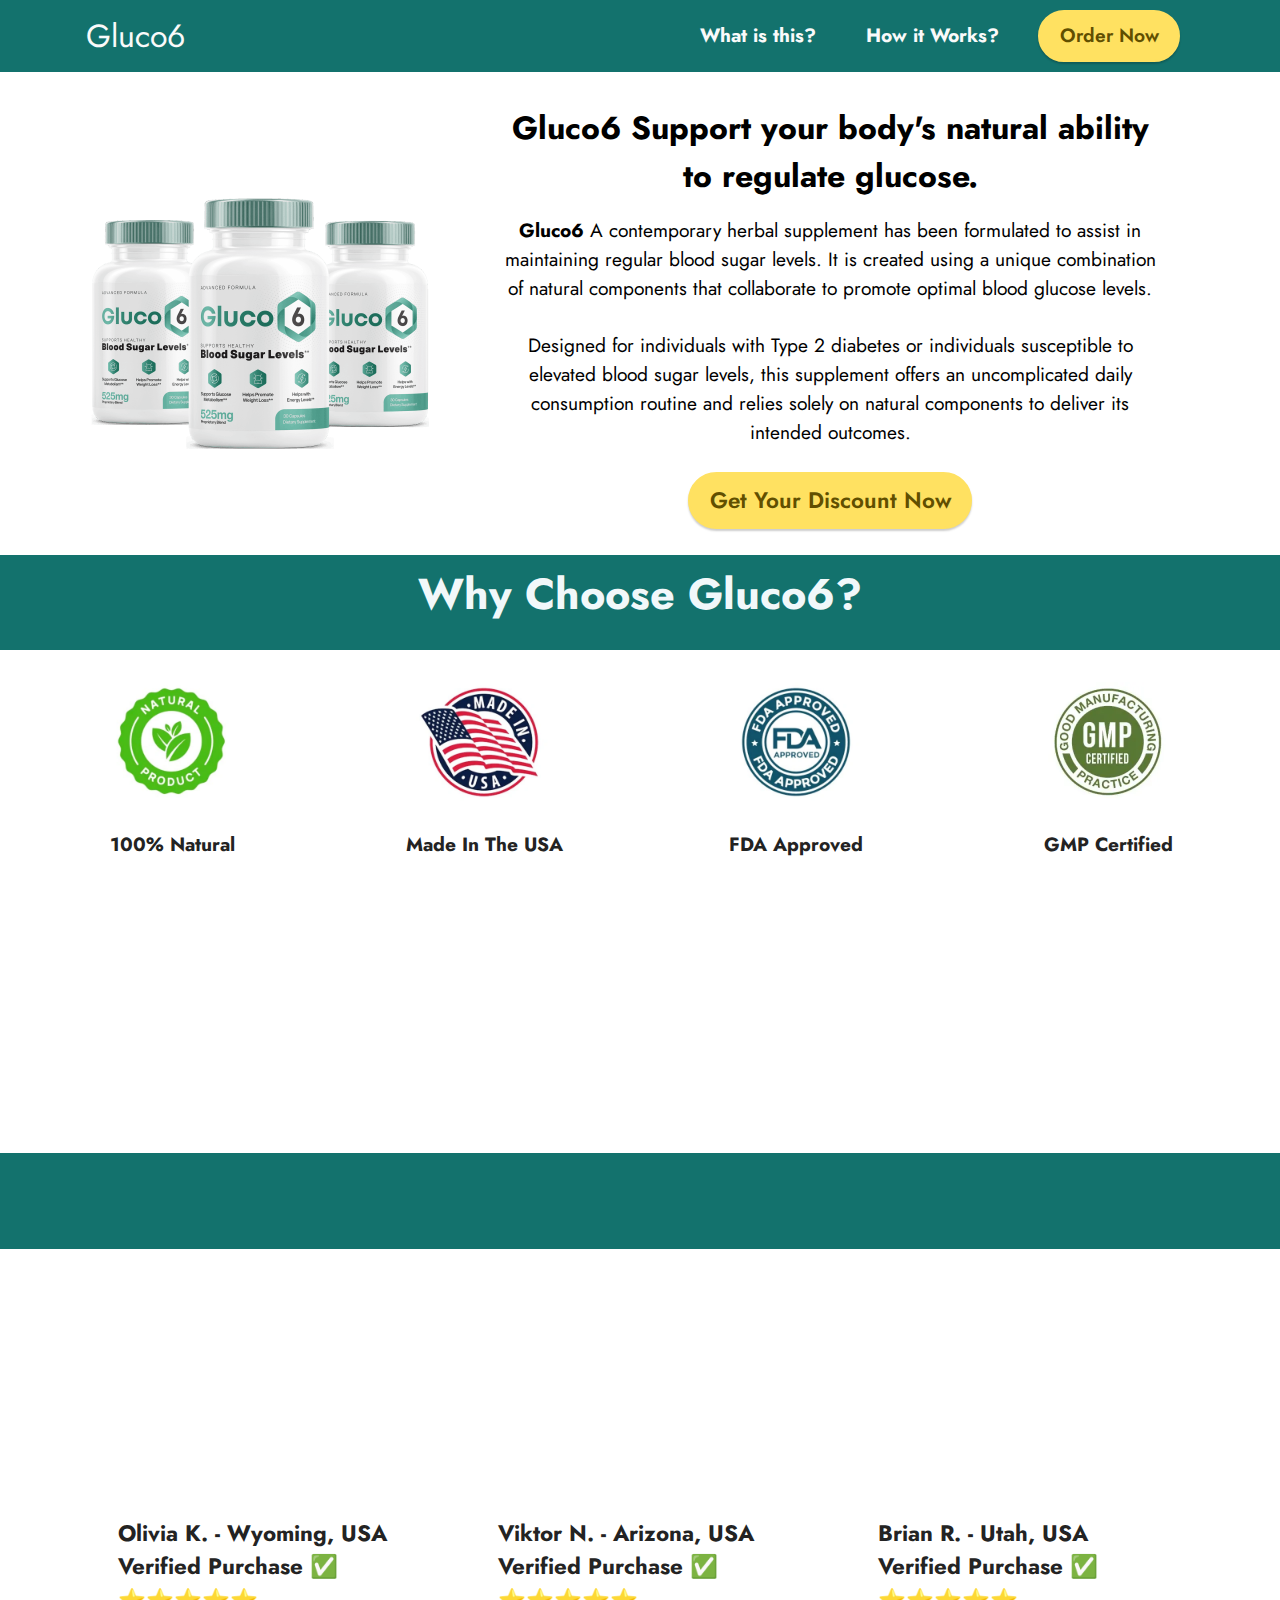
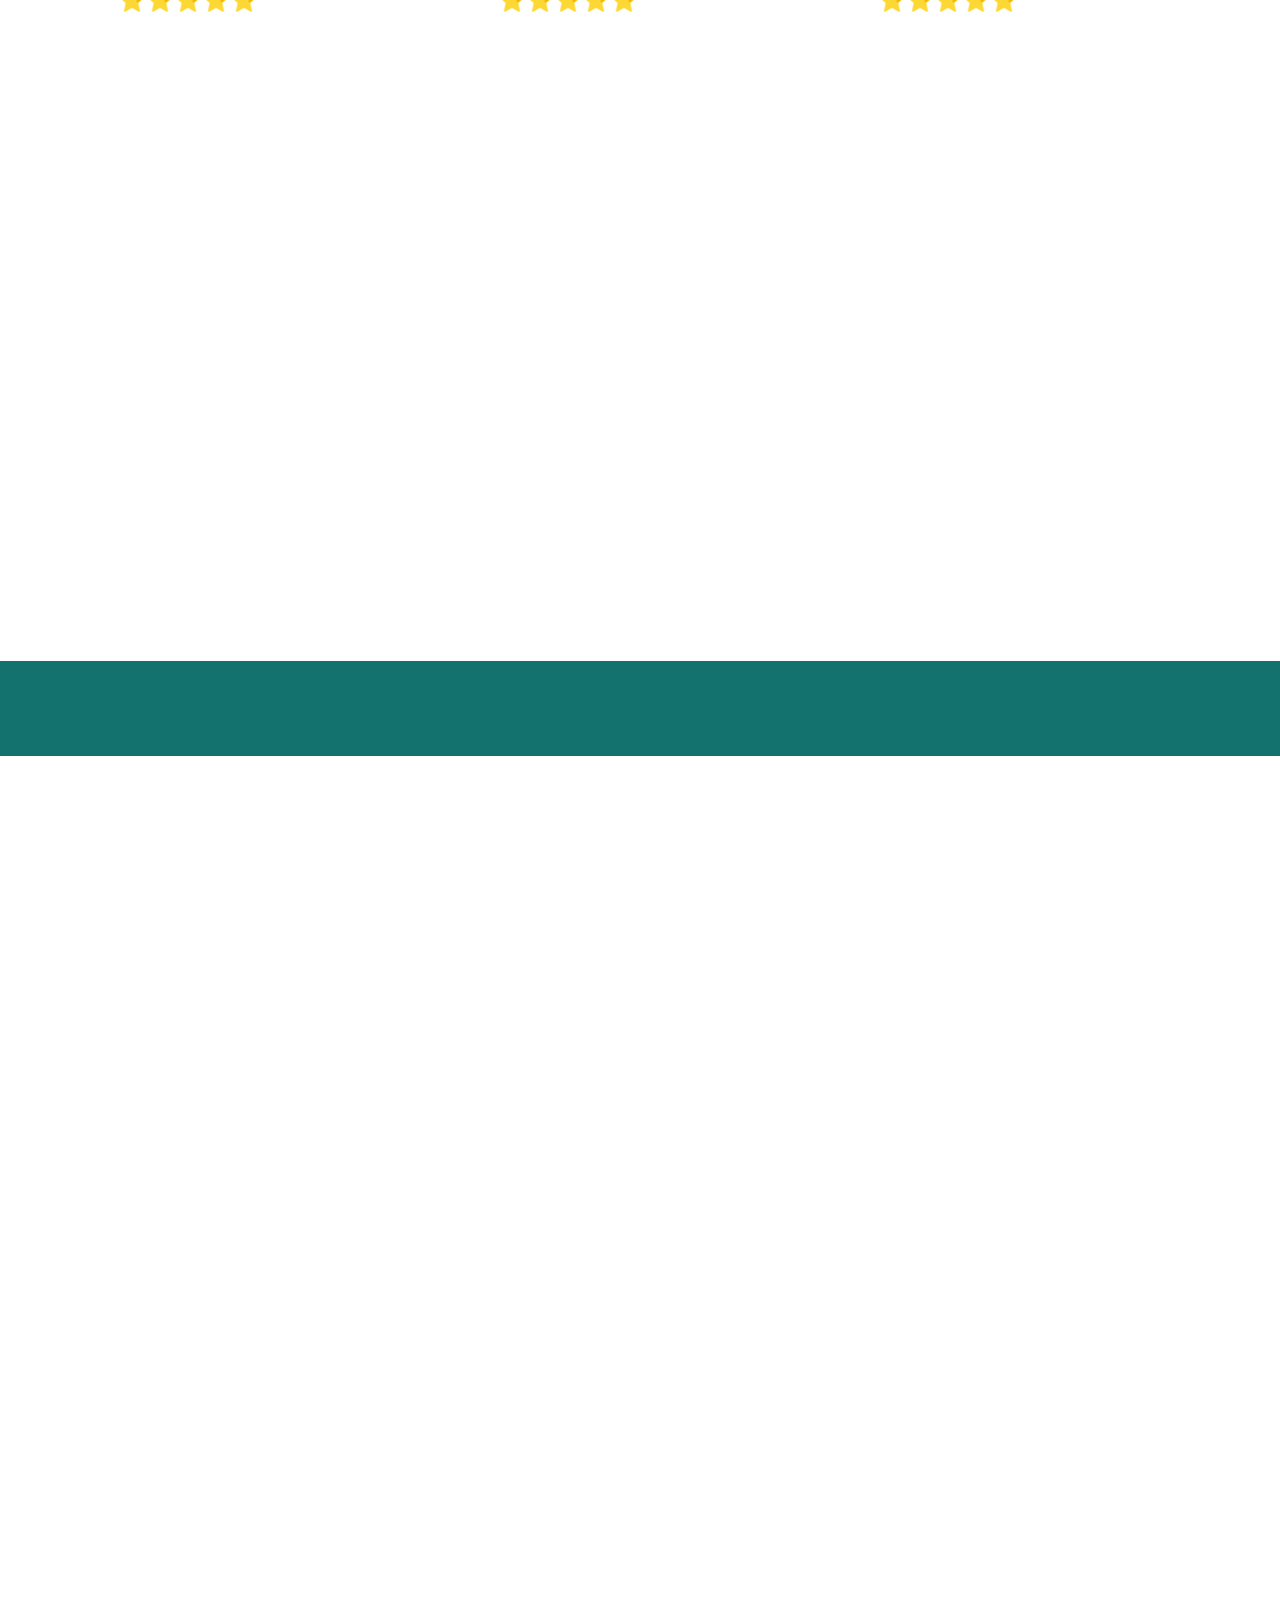
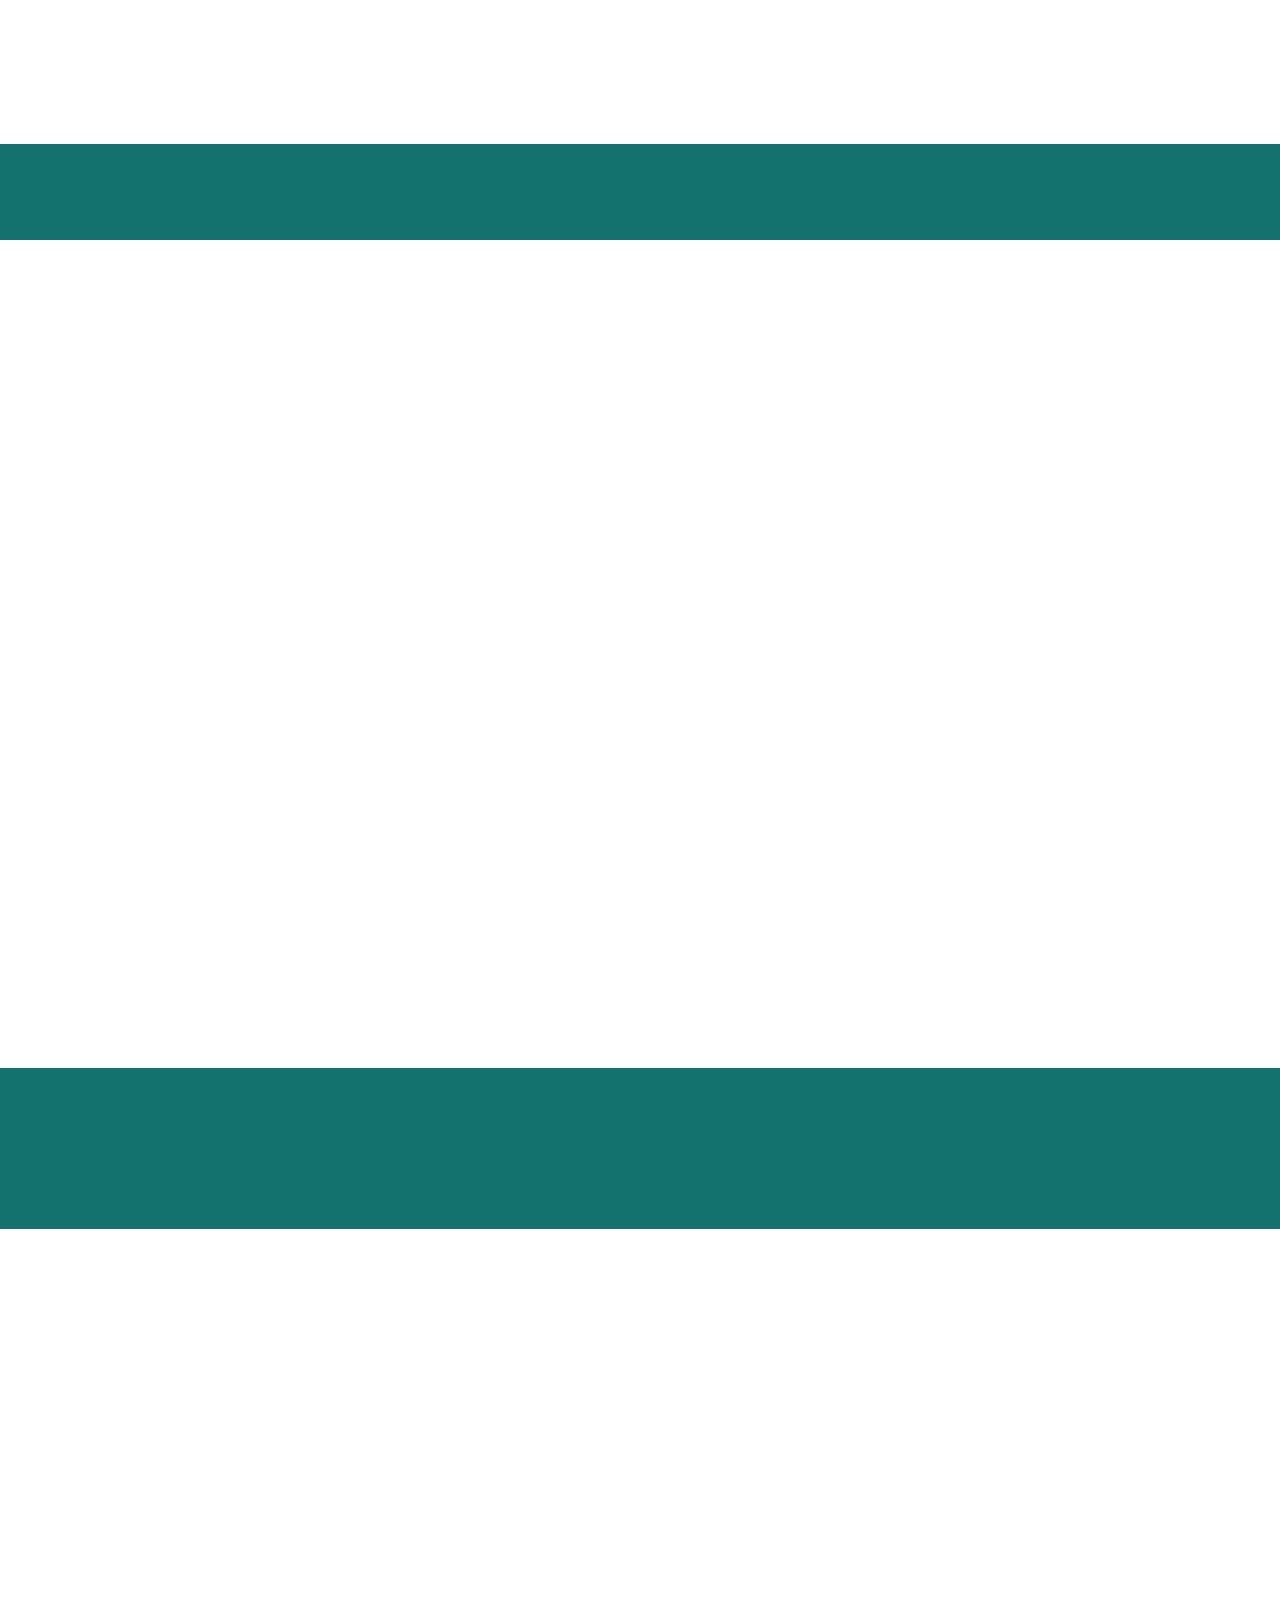
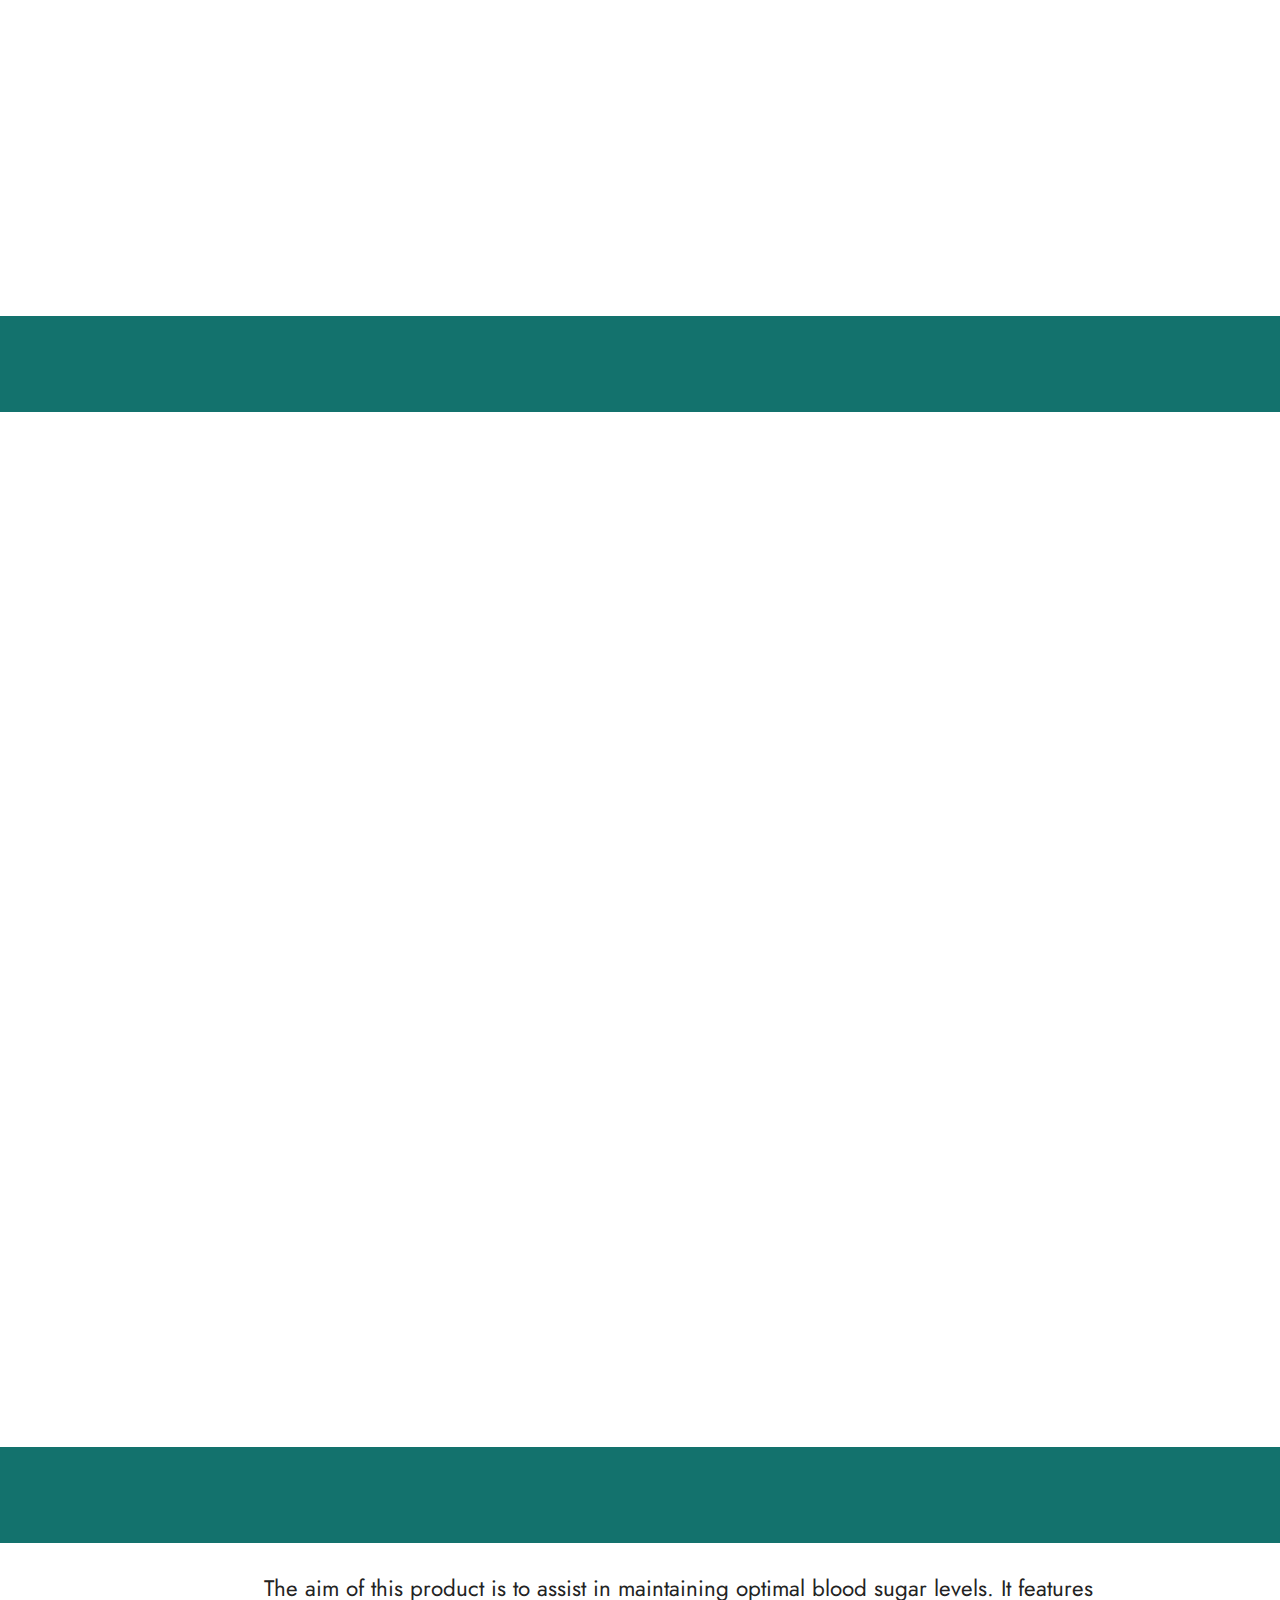
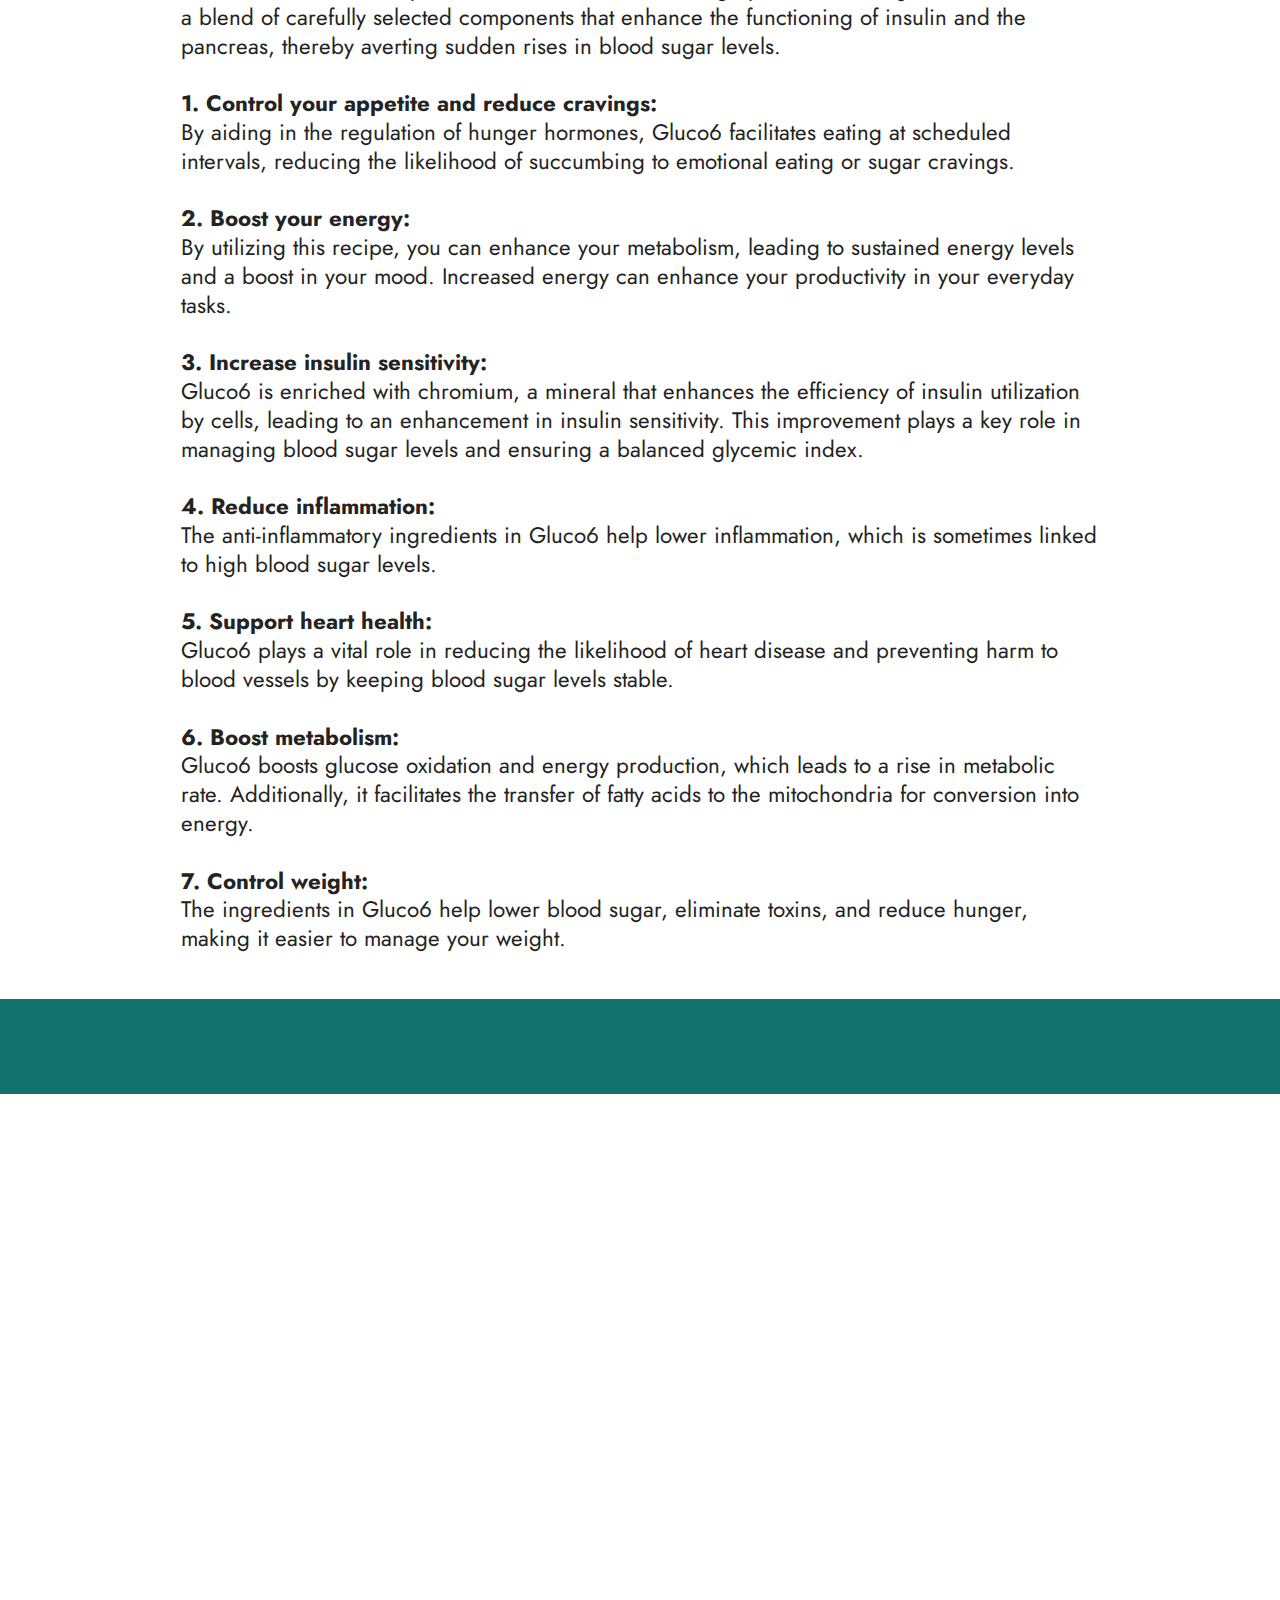
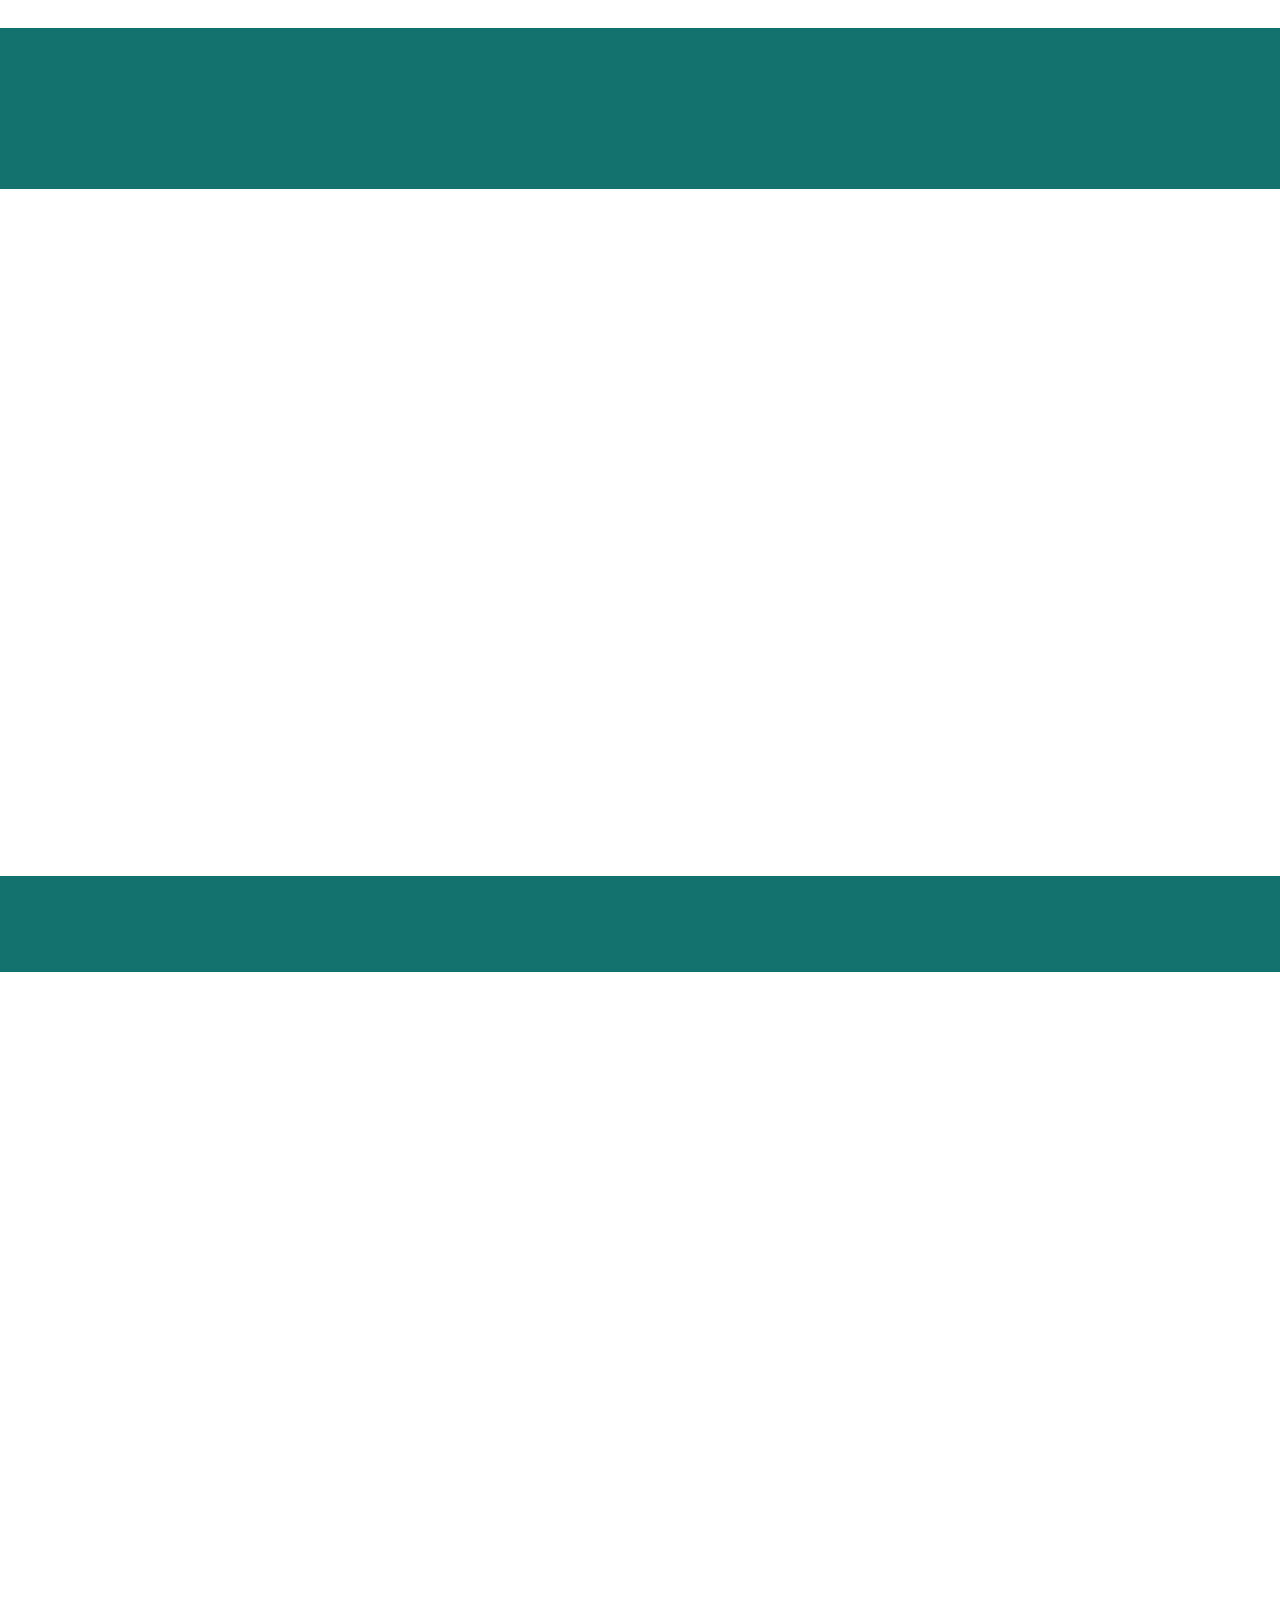
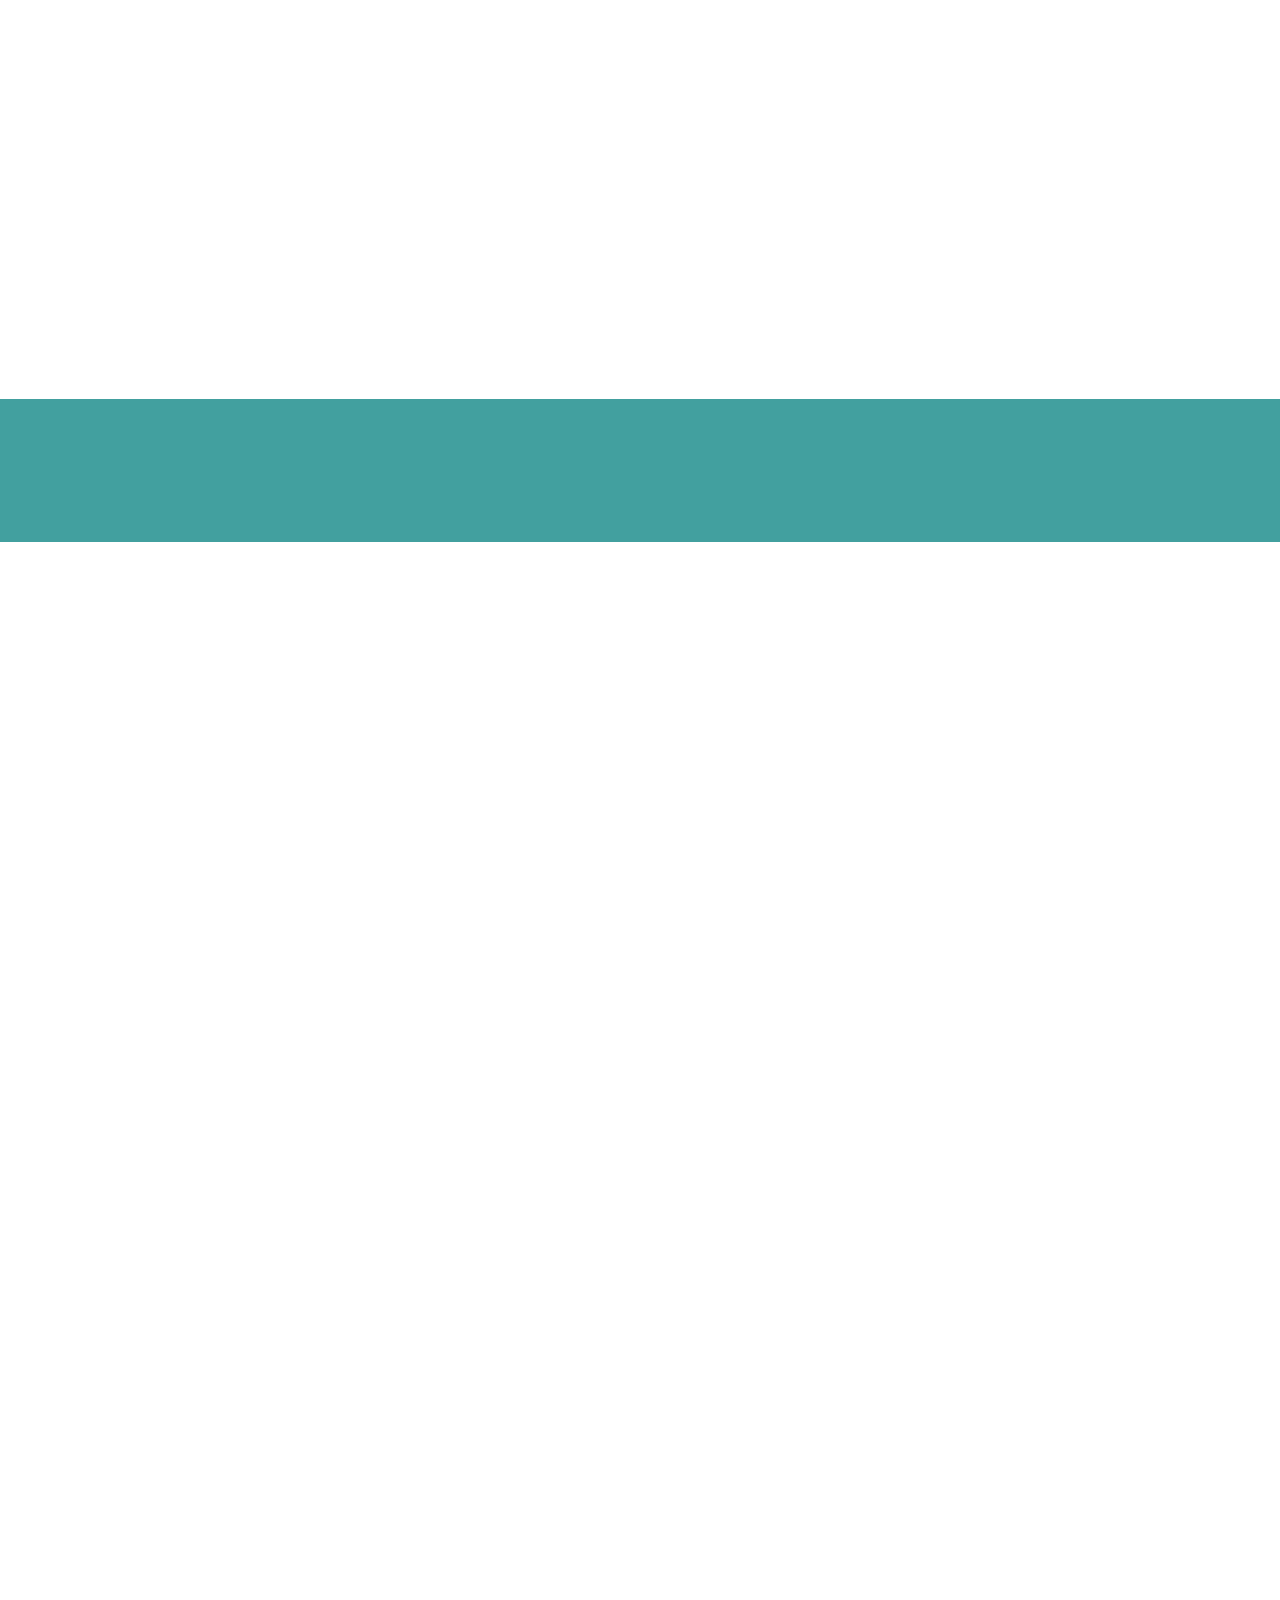
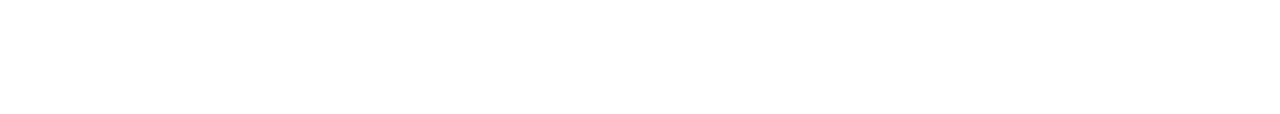
==== index.html @ a863b53e "Add files via upload" ====
<!DOCTYPE html>
<html lang="en-US">
 <head>
  
  
  <meta name="google-site-verification" content="KNgZCDuDso5yqFQIdQHjaf1iaFaMuTITxQ6dmg64-9w" />
  <meta charset="utf-8"/>
  
   <meta content="IE=edge" http-equiv="X-UA-Compatible"/>
   <meta content="width=device-width, initial-scale=1, minimum-scale=1" name="viewport"/>
   <link href="assets/images/gluco6-128x128.png" rel="shortcut icon" type="image/x-icon"/>
   <meta content="Gluco6 (Official Website) – Achieve Healthy Blood Glucose Levels Naturally!  Gluco6 is 100% Pure and Natural, designed to support  overall well-being. Act Now!" name="description"/>
   <title>
    Gluco6 ( Official Site ) 100% Naturally Blood Sugar Control – 51% OFF
   </title>
   <link href="assets\css\mobirise2.css" rel="stylesheet"/>
   <link href="assets\css\bootstrap.min.css" rel="stylesheet"/>
   <link href="assets\css\bootstrap-grid.min.css" rel="stylesheet"/>
   <link href="assets\css\bootstrap-reboot.min.css" rel="stylesheet"/>
   <link href="assets\css\animate.css" rel="stylesheet"/>
   <link href="assets\css\style.css" rel="stylesheet"/>
   <link href="assets\css\styles.css" rel="stylesheet"/>
   <link href="assets\css\style.css" rel="stylesheet"/>
   <link as="style" href="https://fonts.googleapis.com/css?family=Jost:100,200,300,400,500,600,700,800,900,100i,200i,300i,400i,500i,600i,700i,800i,900i&amp;display=swap" onload="this.onload=null;this.rel='stylesheet'" rel="preload"/>
   <noscript>
    <link href="assets\css\css" rel="stylesheet"/>
   </noscript>
   <link as="style" href="assets\css\mbr-additional.css" rel="preload"/>
   <link href="assets\css\mbr-additional.css" rel="stylesheet" type="text/css"/>
  <script type="application/ld+json">
{
  "@context": "https://schema.org/", 
  "@type": "Product", 
  "name": "gluco6",
  "image": "https://prohealth103.github.io/gluco6-live/assets/images/gluco6-696x696.png",
  "description": "Gluco6 is 100% pure and natural, crafted to promote overall well-being. Order now and take control of your health today!"
    "@type": "Brand",
    "name": "gluco6"
  },
  "sku": "",
  "offers": {
    "@type": "Offer",
    "url": "https://prohealth103.github.io/gluco6-live/",
    "priceCurrency": "USD",
    "price": "69",
    "priceValidUntil": "2028-01-01",
    "availability": "https://schema.org/InStock",
    "itemCondition": "https://schema.org/NewCondition"
  },
  "aggregateRating": {
    "@type": "AggregateRating",
    "ratingValue": "5",
    "bestRating": "5",
    "worstRating": "4",
    "ratingCount": "40790"
  }
}
{
  "@context": "https://schema.org",
  "@type": "Organization",
  "name": "gluco6",
  "alternateName": "gluco6 Official Website",
  "url": "https://prohealth103.github.io/gluco6-live/",
  "logo": "https://prohealth103.github.io/gluco6-live/assets/images/gluco6-696x696.png",
  "contactPoint": {
    "@type": "ContactPoint",
    "telephone": "1-800-888-8778",
    "contactType": "technical support",
    "contactOption": "TollFree",
    "areaServed": "US",
    "availableLanguage": "en"
  },
}
</script>

     <meta name="keywords" content="Gluco6, blood sugar formula, Gluco6 reviews, Gluco6 blood sugar supplement, Buy Gluco6, Gluco6 Original, Gluco6 Buy, Gluco6 Official,Gluco6 ingredients, Gluco6 official website, Gluco6 benefits, Gluco6 supplement, Gluco6 discount" />
<meta http-equiv="content-language" content="en-US">
<link rel="canonical" href="https://prohealth103.github.io/gluco6-live/" />
<meta name="robots" content="follow, index, max-snippet:-1, max-video-preview:-1, max-image-preview:large" />
<meta property="og:type" content="website" />
<meta property="og:title" content="Gluco6™ | Official Site – Natural Blood Sugar Control at 50% Off" />
<meta property="og:description" content="Gluco6 is 100% pure and natural, crafted to promote overall well-being. Order now and take control of your health today!" />
<meta property="og:url" content="https://prohealth103.github.io/gluco6-live/" />
<meta property="og:image" content="https://prohealth103.github.io/gluco6-live/assets/images/gluco6-696x696.png" />
<meta property="og:site_name" content="Gluco6" />
      </meta>
     </meta>
    </meta>
   </meta>
  </meta>
 </head>
 <body>
  <section class="menu menu2 cid-tlri9Q7EP6" data-bs-version="5.1" id="Gluco6-menu" once="menu">
   <nav class="navbar navbar-dropdown navbar-expand-lg">
    <div class="container">
     <div class="navbar-brand">
      <span class="navbar-caption-wrap">
       <a class="navbar-caption text-white text-primary display-5" href="https://81byw.com/gco2?iclid={gclid}">
        Gluco6
       </a>
      </span>
     </div>
     <button aria-controls="navbarNavAltMarkup" aria-expanded="false" aria-label="Toggle navigation" class="navbar-toggler" data-bs-target="#navbarSupportedContent" data-bs-toggle="collapse" data-target="#navbarSupportedContent" data-toggle="collapse" type="button">
      <div class="hamburger">
       <span>
       </span>
       <span>
       </span>
       <span>
       </span>
       <span>
       </span>
      </div>
     </button>
     <div class="collapse navbar-collapse" id="navbarSupportedContent">
      <ul class="navbar-nav nav-dropdown" data-app-modern-menu="true">
       <li class="nav-item">
        <a class="nav-link link text-white text-primary display-4" href="index.html#what-is-Gluco6">
         <strong>
          What is this?
         </strong>
        </a>
       </li>
       <li class="nav-item">
        <a class="nav-link link text-white text-primary display-4" href="index.html#how-does-Gluco6-work">
         <strong>
          How it Works?
         </strong>
        </a>
       </li>
      </ul>
      <div class="navbar-buttons mbr-section-btn">
       <a class="btn btn-warning display-4" href="https://81byw.com/gco2?iclid={gclid}">
        Order Now
       </a>
      </div>
     </div>
    </div>
   </nav>
  </section>
  <section class="header11 cid-u0R7D0hwZI" data-bs-version="5.1" id="Gluco6-intro">
   <div class="container">
    <div class="row justify-content-center">
     <div class="col-12 col-md-4 image-wrapper">
      <img alt="Gluco6" class="w-100" src="assets\images\gluco6-696x696.png"/>
     </div>
     <div class="col-12 col-md">
      <div class="text-wrapper text-center">
       <h1 class="mbr-section-title mbr-fonts-style mb-3 display-5">
        <strong>
         Gluco6 Support your body's natural ability to regulate glucose.
        </strong>
       </h1>
       <p class="mbr-text mbr-fonts-style display-4">
        <a class="text-primary" href="https://prohealth103.github.io/gluco6-live/">
         <strong>
          Gluco6
         </strong>
        </a>
        A contemporary herbal supplement has been formulated to assist in maintaining regular blood sugar levels. It is created using a unique combination of natural components that collaborate to promote optimal blood glucose levels.
        <br/>
        <br/>
        Designed for individuals with Type 2 diabetes or individuals susceptible to elevated blood sugar levels, this supplement offers an uncomplicated daily consumption routine and relies solely on natural components to deliver its intended outcomes.
        <br/>
       </p>
       <div class="mbr-section-btn mt-3">
        <a class="btn btn-warning display-7" href="https://81byw.com/gco2?iclid={gclid}">
         Get Your Discount Now
        </a>
       </div>
      </div>
     </div>
    </div>
   </div>
  </section>
  <section class="content4 cid-ts4lCCtyQB" data-bs-version="5.1" id="why-choose-Gluco6">
   <div class="container">
    <div class="row justify-content-center">
     <div class="title col-md-12 col-lg-12">
      <h2 class="mbr-section-title mbr-fonts-style align-center mb-4 display-2">
       <strong>
        Why Choose Gluco6?
       </strong>
      </h2>
     </div>
    </div>
   </div>
  </section>
  <section class="clients2 cid-tr6KJ7H3U5" data-bs-version="5.1" id="Gluco6-proven">
   <div class="container-fluid">
    <div class="row justify-content-center">
     <div class="card col-12 col-md-6 col-lg-3">
      <div class="card-wrapper">
       <div class="img-wrapper">
        <img alt="100% Natural" src="assets\images\natural-ingredients-1.webp"/>
       </div>
       <div class="card-box align-center">
        <h6 class="card-subtitle mbr-fonts-style mb-0 display-4">
         <strong>
          100%
         </strong>
         <strong>
          Natural
         </strong>
        </h6>
        <p class="mbr-text mbr-fonts-style mb-4 display-4">
         Gluco6 is created using only pure, meticulously chosen natural components, which ensures it is a secure option for individuals who favor natural remedies for their health.
         <br/>
        </p>
       </div>
      </div>
     </div>
     <div class="card col-12 col-md-6 col-lg-3">
      <div class="card-wrapper">
       <div class="img-wrapper">
        <img alt="Made In USA" src="assets\images\made-in-usa-1.webp"/>
       </div>
       <div class="card-box align-center">
        <h6 class="card-subtitle mbr-fonts-style mb-0 display-4">
         <strong>
          Made In The USA
         </strong>
        </h6>
        <p class="mbr-text mbr-fonts-style mb-4 display-4">
         Gluco6 is produced in a facility registered with the FDA, ensuring that it meets strict safety and quality guidelines.
         <br/>
        </p>
       </div>
      </div>
     </div>
     <div class="card col-12 col-md-6 col-lg-3">
      <div class="card-wrapper">
       <div class="img-wrapper">
        <img alt="FDA Approved" src="assets\images\fda-approved-1.webp"/>
       </div>
       <div class="card-box align-center">
        <h6 class="card-subtitle mbr-fonts-style mb-0 display-4">
         <strong>
          FDA Approved
         </strong>
        </h6>
        <p class="mbr-text mbr-fonts-style mb-4 display-4">
         The supplement is produced in a facility that adheres to strict FDA standards.
         <br/>
        </p>
       </div>
      </div>
     </div>
     <div class="card col-12 col-md-6 col-lg-3">
      <div class="card-wrapper">
       <div class="img-wrapper">
        <img alt="GMP Certified " src="assets\images\gmp-certifie-400x240.webp"/>
       </div>
       <div class="card-box align-center">
        <h6 class="card-subtitle mbr-fonts-style mb-0 display-4">
         <strong>
          GMP Certified
         </strong>
        </h6>
        <p class="mbr-text mbr-fonts-style mb-4 display-4">
         The supplement is also GMP (Good Manufacturing Practices) certified, meaning it meets high standards for pharmaceutical-grade quality.
         <br/>
        </p>
       </div>
      </div>
     </div>
    </div>
   </div>
  </section>
  <section class="content4 cid-tjQaG2G47Y" data-bs-version="5.1" id="Gluco6-review?">
   <div class="container">
    <div class="row justify-content-center">
     <div class="title col-md-12 col-lg-10">
      <h2 class="mbr-section-title mbr-fonts-style align-center mb-4 display-2">
       <strong>
        Gluco6 Customer Reviews
       </strong>
      </h2>
     </div>
    </div>
   </div>
  </section>
  <section class="content2 cid-ul17rJqKql" data-bs-version="5.1" id="reviews">
   <div class="container">
    <div class="row mt-4">
     <div class="item features-image сol-12 col-md-6 col-lg-4">
      <div class="item-wrapper">
       <div class="item-img">
        <img alt="review1" src="assets\images\m2-730x383-1-696x365.png" title=""/>
       </div>
       <div class="item-content">
        <h6 class="item-subtitle mbr-fonts-style mt-1 display-7">
         <strong>
          Olivia K. - Wyoming, USA
         </strong>
         <div>
          <strong>
           Verified Purchase ✅
          </strong>
         </div>
         <div>
          <strong>
           ⭐️⭐️⭐️⭐️⭐️
          </strong>
         </div>
        </h6>
        <p class="mbr-text mbr-fonts-style mt-3 display-4">
         Gluco6 was a game-changer for me! It made a significant difference in controlling my blood sugar levels and managing my diabetes. Ever since I incorporated it into my daily routine, I've noticed a remarkable increase in my energy levels and overall well-being. My blood sugar remains steady, my health has improved, and it has also been beneficial in assisting me with weight management. I am convinced that anyone looking to regulate their blood sugar and lead a healthy lifestyle should definitely give Gluco6 a shot!
         <br/>
        </p>
       </div>
      </div>
     </div>
     <div class="item features-image сol-12 col-md-6 col-lg-4">
      <div class="item-wrapper">
       <div class="item-img">
        <img alt="review2" src="assets\images\m3-696x365.png" title=""/>
       </div>
       <div class="item-content">
        <h6 class="item-subtitle mbr-fonts-style mt-1 display-7">
         <strong>
          Viktor N. - Arizona, USA
         </strong>
         <div>
          <strong>
           Verified Purchase ✅
          </strong>
         </div>
         <div>
          <strong>
           ⭐️⭐️⭐️⭐️⭐️
          </strong>
         </div>
        </h6>
        <p class="mbr-text mbr-fonts-style mt-3 display-4">
         I am delighted to rate this supplement with a full 5 stars as it has exceeded all of my expectations. I observed a significant decrease in my blood sugar levels from the 240s to a range between 124 and 130. Additionally, I managed to shed 6.2 pounds despite minimal adjustments to my diet. By being mindful of my food choices and closely monitoring my sugar consumption, I could potentially reduce my reliance on prescribed medications for managing sugar levels. Having used Gluco6 for a little over a month, I am extremely pleased with the outcomes achieved.
         <br/>
        </p>
       </div>
      </div>
     </div>
     <div class="item features-image сol-12 col-md-6 col-lg-4">
      <div class="item-wrapper">
       <div class="item-img">
        <img alt="reviews3" src="assets\images\gluco6-review-2-506x265.webp" title=""/>
       </div>
       <div class="item-content">
        <h6 class="item-subtitle mbr-fonts-style mt-1 display-7">
         <strong>
          Brian R. - Utah, USA
         </strong>
         <div>
          <strong>
           Verified Purchase ✅
          </strong>
         </div>
         <div>
          <strong>
           ⭐️⭐️⭐️⭐️⭐️
          </strong>
         </div>
        </h6>
        <p class="mbr-text mbr-fonts-style mt-3 display-4">
         I must say, it has made a significant difference. I've faithfully incorporated Gluco6 into my routine for approximately six weeks. My blood glucose levels remain stable, and I appreciate its natural composition which also supports heart health. Additionally, it's gradually alleviating my inflammation problems. Gluco6 truly delivers on its promises, and given its myriad health perks, I plan on continuing to include it in my regimen.
         <br/>
        </p>
       </div>
      </div>
     </div>
    </div>
   </div>
  </section>
  <section class="content4 cid-tnZvWznwaG" data-bs-version="5.1" id="what-is-Gluco6">
   <div class="container">
    <div class="row justify-content-center">
     <div class="title col-md-12 col-lg-10">
      <h2 class="mbr-section-title mbr-fonts-style align-center mb-4 display-2">
       <strong>
        What is Gluco6?
       </strong>
      </h2>
     </div>
    </div>
   </div>
  </section>
  <section class="header11 cid-u0R8UvQVM5" data-bs-version="5.1" id="define-Gluco6">
   <div class="container">
    <div class="row justify-content-center">
     <div class="col-12 col-md-5 image-wrapper">
      <img alt="Gluco6" class="w-100" src="assets\images\gluco6-886x886.png"/>
     </div>
     <div class="col-12 col-md">
      <div class="text-wrapper text-center">
       <p class="mbr-text mbr-fonts-style display-4">
        <a class="text-primary" href="https://prohealth103.github.io/gluco6-live/">
         <strong>
          Gluco6
         </strong>
        </a>
        This supplement is specifically created to assist in maintaining and promoting optimal blood sugar levels. Formulated with a blend of vitamins, minerals, and plant extracts, it is aimed at addressing blood sugar concerns using natural ingredients. One significant component is "sukre," sourced from Sudan, known for its ability to regulate blood sugar levels by decreasing insulin resistance. This feature makes the supplement beneficial for individuals dealing with diabetes or prediabetes, as it enhances glucose metabolism and increases insulin sensitivity to stabilize blood sugar levels throughout the day.
        <br/>
        <br/>
        Produced in the United States in a facility that adheres to rigorous safety guidelines, Gluco6 is entirely natural, non-genetically modified, and free of gluten, catering to different dietary requirements. Key components consist of TeaCrine to provide antioxidants and anti-inflammatory advantages, as well as chromium to improve insulin sensitivity. Additionally, it features gymnema, green tea, and cinnamon, which promote balanced blood sugar levels and overall health.
        <br/>
        Gluco6 aids in weight reduction by decreasing fat stores and boosting energy levels. It emulates the impact of intermittent fasting to minimize spikes in post-meal blood sugar and promote the body's natural blood sugar control. Individuals have noticed enhancements in blood pressure, weight control, and vitality from using Gluco6.
        <br/>
        <br/>
        With a 180-day money-back guarantee, Gluco6 offers a risk-free trial opportunity. The product is conveniently available in easily ingestible capsules, and daily consumption is advised for optimal outcomes. Gluco6 is a dependable and scientifically-backed choice for individuals seeking to naturally uphold healthy blood sugar levels.
        <br/>
       </p>
       <div class="mbr-section-btn mt-3">
        <a class="btn btn-warning display-7" href="https://81byw.com/gco2?iclid={gclid}">
         Visit This Official Website
        </a>
       </div>
      </div>
     </div>
    </div>
   </div>
  </section>
  <section class="content4 cid-ttL2qveyjj" data-bs-version="5.1" id="how-does-Gluco6-work">
   <div class="container">
    <div class="row justify-content-center">
     <div class="title col-md-12 col-lg-10">
      <h3 class="mbr-section-title mbr-fonts-style align-center mb-4 display-2">
       <strong>
        How Does Gluco6 Work?
       </strong>
      </h3>
     </div>
    </div>
   </div>
  </section>
  <section class="content5 cid-tZIvv5UERd" data-bs-version="5.1" id="Gluco6-work">
   <div class="container">
    <div class="row justify-content-center">
     <div class="col-md-12 col-lg-10">
      <p class="mbr-text mbr-fonts-style display-4">
       New findings indicate that excessive GLUT-4 receptors may contribute to blood sugar issues. Insulin is produced by the pancreas to regulate blood sugar levels. Following carbohydrate consumption, the pancreas secretes an appropriate amount of insulin to stabilize blood sugar levels.
       <br/>
       <br/>
       <strong>
        How Gluco6 Helps with Blood Sugar Fluctuations?
       </strong>
       <br/>
       <a class="text-primary" href="https://prohealth103.github.io/gluco6-live/">
        <strong>
         Gluco6
        </strong>
       </a>
       Addressing the underlying reasons behind fluctuations in blood sugar levels is the primary focus of this product, which delivers essential nutrients to support this cause. Through the synergy of its natural components, it aims to reduce insulin resistance, enhance insulin sensitivity, and promote pancreas health. Customers have reported heightened vitality, reduced occurrences of blood sugar spikes, and an overall improvement in their well-being.
       <br/>
       <br/>
       <strong>
        Gluco6 and GLUT-4 Receptors
       </strong>
       <br/>
       In case of a rise in blood sugar, a person in good health produces insulin to regulate the levels of glucose. GLUT-4 serves as a built-in carrier that transports excess glucose into the muscles. With the help of specific components, Gluco6 enhances the activity of GLUT-4 receptors, thereby aiding in glucose assimilation and maintaining adequate insulin levels. Consequently, individuals can control their blood sugar effectively without the need to eliminate indulgence in sugary treats.
       <br/>
       <strong>
        <br/>
        Gluco6 and Insulin Sensitivity
       </strong>
       <br/>
       Chromium is a vital component of Gluco6 as it plays a significant role in enhancing insulin sensitivity. Improved insulin sensitivity results in more efficient use of insulin by cells to transform glucose into energy, thereby regulating blood sugar levels.
       <br/>
       Gluco6 adopts a comprehensive strategy for managing blood sugar levels. By utilizing natural components, it enhances insulin sensitivity, decreases intestinal glucose absorption, increases metabolism, supports healthy inflammation, improves GLUT-4 receptors, and regulates appetite. These combined actions work in synergy to maintain stable blood sugar levels.
       <br/>
      </p>
     </div>
    </div>
   </div>
  </section>
  <section class="content4 cid-thnVtvFlCl" data-bs-version="5.1" id="Buy-now-Gluco6">
   <div class="container">
    <div class="row justify-content-center">
     <div class="title col-md-12 col-lg-10">
      <h2 class="mbr-section-title mbr-fonts-style align-center mb-4 display-2">
       <strong>
        Limited Time Special Pricing - Act Now!
       </strong>
      </h2>
      <h2 class="mbr-section-subtitle align-center mbr-fonts-style mb-4 display-7">
       Secure Your Reserved Gluco6 While Stocks Last
      </h2>
     </div>
    </div>
   </div>
  </section>
  <section class="image3 cid-tECQMYyOVY" data-bs-version="5.1" id="Gluco6-price-table">
   <div class="container">
    <div class="row justify-content-center">
     <div class="col-12 col-lg-10">
      <div class="image-wrapper">
       <a href="https://81byw.com/gco2?iclid={gclid}">
        <img alt="Gluco6 price table" src="assets\images\gluco6-price-890x635.png"/>
       </a>
      </div>
     </div>
    </div>
   </div>
  </section>
  <section class="content4 cid-tiri2sXcvc" data-bs-version="5.1" id="Gluco6-Ingredients">
   <div class="container">
    <div class="row justify-content-center">
     <div class="title col-md-12 col-lg-10">
      <h2 class="mbr-section-title mbr-fonts-style align-center mb-4 display-2">
       <div>
        <strong>
         Gluco6 Ingredients
        </strong>
       </div>
      </h2>
     </div>
    </div>
   </div>
  </section>
  <section class="content5 cid-ul1dHmQ6nh" data-bs-version="5.1" id="ingredient">
   <div class="container">
    <div class="row justify-content-center">
     <div class="col-md-12 col-lg-10">
      <p class="mbr-text mbr-fonts-style display-7">
       Gluco6 is a natural remedy intended to assist in reducing blood sugar levels. Every component in Gluco6 has been researched and confirmed to support the maintenance of balanced blood glucose levels and offer additional health advantages. Below is a brief overview of the main ingredients found in Gluco6:
       <br/>
      </p>
     </div>
    </div>
   </div>
  </section>
  <section class="content8 cid-ul1dj8W68x" data-bs-version="5.1" id="ingredients">
   <div class="container">
    <div class="row justify-content-center">
     <div class="counter-container col-md-12 col-lg-11">
      <div class="mbr-text mbr-fonts-style display-7">
       <ul>
        <li>
         <strong>
          <a class="text-primary" href="https://compoundsolutions.com/ingredients/sukre/" target="_blank">
           <b>
            Sukre
           </b>
          </a>
          :
         </strong>
         <span style="font-size: 1.4rem;">
          Taking cues from age-old Sudanese customs, Sukre is a key component in Gluco6, aimed at boosting insulin sensitivity and improving the body's ability to metabolize glucose effectively. Packed with potent antioxidants that aid in maintaining pancreatic health, Sukre also carries anti-inflammatory qualities that could potentially alleviate inflammation hindering insulin performance.
         </span>
        </li>
        <li>
         <strong>
          <a class="text-primary" href="https://en.wikipedia.org/wiki/Chromium" target="_blank">
           <b>
            Chromium
           </b>
          </a>
          :
         </strong>
         Chromium is recognized for its ability to enhance insulin sensitivity, which is crucial for supporting optimal blood sugar levels. Studies indicate that taking chromium supplements may reduce the likelihood of developing diabetes by enhancing glucose metabolism and helping with weight control by reducing cravings.
        </li>
        <li>
         <strong>
          <a class="text-primary" href="https://www.webmd.com/vitamins/ai/ingredientmono-1280/theacrine" target="_blank">
           <b>
            TeaCrine
           </b>
          </a>
          :
         </strong>
         Originating from tea leaves of Chinese descent, TeaCrine is a unique element found in Gluco6, known for its capacity to improve physical and mental capabilities without causing an increase in blood pressure. It provides lasting vigor, diminishes tiredness, and promotes liver health, thereby contributing to the overall well-being of metabolism.
        </li>
        <li>
         <strong>
          <a class="text-primary" href="https://www.webmd.com/diet/health-benefits-green-tea" target="_blank">
           <b>
            Green Tea
           </b>
          </a>
          :
         </strong>
         Well-known for its effectiveness in promoting weight loss, green tea contains EGCG (epigallocatechin gallate) and caffeine, which help to increase fat burning and elevate energy levels. Moreover, green tea aids cognitive function and provides essential antioxidants that promote cellular health.
        </li>
        <li>
         <strong>
          <a class="text-primary" href="https://www.webmd.com/vitamins/ai/ingredientmono-841/gymnema" target="_blank">
           <b>
            Gymnema
           </b>
          </a>
          :
         </strong>
         Gymnema is essential for the proper function of GLUT-4 receptors, which are important for sugar metabolism in the body. Referred to as the "sugar destroyer," Gymnema assists in regulating blood sugar levels and promoting optimal insulin activity.
        </li>
        <li>
         <strong>
          <a class="text-primary" href="https://www.webmd.com/diet/supplement-guide-cinnamon#:~:text=6%20min%20read-,What%20Is%20Cinnamon%3F,is%20added%20to%20many%20foods." target="_blank">
           <b>
            Cinnamon
           </b>
          </a>
          :
         </strong>
         Cinnamon is a key ingredient in Gluco6 due to its abundance of antioxidants and anti-inflammatory properties. It plays a crucial role in regulating metabolism and reducing blood sugar levels. Through its ability to enhance glucose uptake by cells, cinnamon boosts insulin sensitivity and could potentially decrease inflammation markers.
        </li>
       </ul>
      </div>
     </div>
    </div>
   </div>
  </section>
  <section class="content4 cid-tkY1ZPi1a3" data-bs-version="5.1" id="Gluco6-benefits">
   <div class="container">
    <div class="row justify-content-center">
     <div class="title col-md-12 col-lg-10">
      <h3 class="mbr-section-title mbr-fonts-style align-center mb-4 display-2">
       <strong>
        Benefits of Gluco6
       </strong>
      </h3>
     </div>
    </div>
   </div>
  </section>
  <section class="content8 cid-tZwP014g8b" data-bs-version="5.1" id="Gluco6-benefit">
   <div class="container">
    <div class="row justify-content-center">
     <div class="counter-container col-md-12 col-lg-10">
      <div class="mbr-text mbr-fonts-style display-4">
       <div>
        <span style="font-size: 22.4px;">
         <a class="text-primary" href="https://prohealth103.github.io/gluco6-live/">
          <strong>
           Gluco6
          </strong>
         </a>
         The aim of this product is to assist in maintaining optimal blood sugar levels. It features a blend of carefully selected components that enhance the functioning of insulin and the pancreas, thereby averting sudden rises in blood sugar levels.
        </span>
       </div>
       <div>
        <span style="font-size: 22.4px;">
         <strong>
         </strong>
        </span>
       </div>
       <div>
        <span style="font-size: 22.4px;">
         <strong>
          <br/>
         </strong>
        </span>
       </div>
       <div>
        <span style="font-size: 22.4px;">
         <strong>
          1. Control your appetite and reduce cravings:
         </strong>
        </span>
       </div>
       <div>
        <span style="font-size: 22.4px;">
         By aiding in the regulation of hunger hormones, Gluco6 facilitates eating at scheduled intervals, reducing the likelihood of succumbing to emotional eating or sugar cravings.
        </span>
       </div>
       <div>
        <span style="font-size: 22.4px;">
         <strong>
          <br/>
         </strong>
        </span>
       </div>
       <div>
        <span style="font-size: 22.4px;">
         <strong>
         </strong>
        </span>
       </div>
       <div>
        <span style="font-size: 22.4px;">
         <strong>
          2. Boost your energy:
         </strong>
        </span>
       </div>
       <div>
        <span style="font-size: 22.4px;">
         By utilizing this recipe, you can enhance your metabolism, leading to sustained energy levels and a boost in your mood. Increased energy can enhance your productivity in your everyday tasks.
        </span>
       </div>
       <div>
        <span style="font-size: 22.4px;">
         <strong>
          <br/>
         </strong>
        </span>
       </div>
       <div>
        <span style="font-size: 22.4px;">
         <strong>
         </strong>
        </span>
       </div>
       <div>
        <span style="font-size: 22.4px;">
         <strong>
          3. Increase insulin sensitivity:
         </strong>
        </span>
       </div>
       <div>
        <span style="font-size: 22.4px;">
         Gluco6 is enriched with chromium, a mineral that enhances the efficiency of insulin utilization by cells, leading to an enhancement in insulin sensitivity. This improvement plays a key role in managing blood sugar levels and ensuring a balanced glycemic index.
        </span>
       </div>
       <div>
        <span style="font-size: 22.4px;">
         <strong>
          <br/>
         </strong>
        </span>
       </div>
       <div>
        <span style="font-size: 22.4px;">
         <strong>
         </strong>
        </span>
       </div>
       <div>
        <span style="font-size: 22.4px;">
         <strong>
          4. Reduce inflammation:
         </strong>
        </span>
       </div>
       <div>
        <span style="font-size: 22.4px;">
         The anti-inflammatory ingredients in Gluco6 help lower inflammation, which is sometimes linked to high blood sugar levels.
        </span>
       </div>
       <div>
        <span style="font-size: 22.4px;">
         <strong>
          <br/>
         </strong>
        </span>
       </div>
       <div>
        <span style="font-size: 22.4px;">
         <strong>
         </strong>
        </span>
       </div>
       <div>
        <span style="font-size: 22.4px;">
         <strong>
          5. Support heart health:
         </strong>
        </span>
       </div>
       <div>
        <span style="font-size: 22.4px;">
         Gluco6 plays a vital role in reducing the likelihood of heart disease and preventing harm to blood vessels by keeping blood sugar levels stable.
        </span>
       </div>
       <div>
        <span style="font-size: 22.4px;">
         <strong>
          <br/>
         </strong>
        </span>
       </div>
       <div>
        <span style="font-size: 22.4px;">
         <strong>
         </strong>
        </span>
       </div>
       <div>
        <span style="font-size: 22.4px;">
         <strong>
          6. Boost metabolism:
         </strong>
        </span>
       </div>
       <div>
        <span style="font-size: 22.4px;">
         Gluco6 boosts glucose oxidation and energy production, which leads to a rise in metabolic rate. Additionally, it facilitates the transfer of fatty acids to the mitochondria for conversion into energy.
        </span>
       </div>
       <div>
        <span style="font-size: 22.4px;">
         <strong>
          <br/>
         </strong>
        </span>
       </div>
       <div>
        <span style="font-size: 22.4px;">
         <strong>
         </strong>
        </span>
       </div>
       <div>
        <span style="font-size: 22.4px;">
         <strong>
          7. Control weight:
         </strong>
        </span>
       </div>
       <div>
        <span style="font-size: 22.4px;">
         The ingredients in Gluco6 help lower blood sugar, eliminate toxins, and reduce hunger, making it easier to manage your weight.
        </span>
       </div>
       <div>
        <span style="font-size: 22.4px;">
         <strong>
          <br/>
         </strong>
        </span>
       </div>
       <div>
        <strong>
        </strong>
       </div>
       <div>
       </div>
       <div>
        <strong>
        </strong>
       </div>
       <ul>
        <li>
         <strong>
         </strong>
        </li>
       </ul>
      </div>
     </div>
    </div>
   </div>
  </section>
  <section class="content4 cid-ttL2XsGSEz" data-bs-version="5.1" id="money-back-policy-of-Gluco6">
   <div class="container">
    <div class="row justify-content-center">
     <div class="title col-md-12 col-lg-10">
      <h2 class="mbr-section-title mbr-fonts-style align-center mb-4 display-2">
       <div>
        <strong>
         60-Days Money Back Guarantee
        </strong>
       </div>
      </h2>
     </div>
    </div>
   </div>
  </section>
  <section class="features7 cid-udo9wmye50" data-bs-version="5.1" id="90days-guarantee">
   <!-- -->
   <div class="container">
    <div class="card-wrapper">
     <div class="row align-items-center">
      <div class="col-12 col-lg-5">
       <div class="image-wrapper">
        <img alt="60days" src="assets\images\untitled-design-46-680x450.png"/>
       </div>
      </div>
      <div class="col-12 col-lg">
       <div class="text-box">
        <p class="mbr-text mbr-fonts-style display-7">
         Rest assured in your buying decision knowing that it is backed by our reliable 100% money-back assurance. Should you not experience a noticeable decrease in blood sugar spikes or an increase in vitality while your body transforms sugar and fat into energy, simply reach out to our customer service team via email or phone within the following 60 days.
         <br/>
         <br/>
         Order Gluco6 now and get 51% off.
         <br/>
        </p>
        <div class="mbr-section-btn pt-3">
         <a class="btn btn-warning display-4" href="https://81byw.com/gco2?iclid={gclid}">
          Order Your Bottle Now
         </a>
        </div>
       </div>
      </div>
     </div>
    </div>
   </div>
  </section>
  <section class="content4 cid-tirq1juPYE" data-bs-version="5.1" id="buy-Gluco6">
   <div class="container">
    <div class="row justify-content-center">
     <div class="title col-md-12 col-lg-10">
      <h2 class="mbr-section-title mbr-fonts-style align-center mb-4 display-2">
       <strong>
        Limited Time Special Pricing - Act Now!
       </strong>
      </h2>
      <h2 class="mbr-section-subtitle align-center mbr-fonts-style mb-4 display-7">
       Secure Your Reserved Gluco6 While Stocks Last
      </h2>
     </div>
    </div>
   </div>
  </section>
  <section class="image3 cid-tEAit8phYd" data-bs-version="5.1" id="Gluco6-bottle">
   <div class="container">
    <div class="row justify-content-center">
     <div class="col-12 col-lg-10">
      <div class="image-wrapper">
       <a href="https://81byw.com/gco2?iclid={gclid}">
        <img alt="Gluco6 Price table" src="assets\images\gluco6-price-890x635.png"/>
       </a>
      </div>
     </div>
    </div>
   </div>
  </section>
  <section class="content4 cid-ttPBstFT9k" data-bs-version="5.1" id="FAQs">
   <div class="container">
    <div class="row justify-content-center">
     <div class="title col-md-12 col-lg-10">
      <h2 class="mbr-section-title mbr-fonts-style align-center mb-4 display-5">
       <div>
        <strong>
         Gluco6 Frequently Asked Questions
        </strong>
       </div>
      </h2>
     </div>
    </div>
   </div>
  </section>
  <section class="content5 cid-ucsqA2xOw4" data-bs-version="5.1" id="Gluco6-FAQ">
   <div class="container">
    <div class="row justify-content-center">
     <div class="col-md-12 col-lg-10">
      <p class="mbr-text mbr-fonts-style display-4">
       <strong>
        Q. What's inside the product? Is it safe?
       </strong>
       <br/>
       The product is crafted with natural ingredients sourced from nature and formulated in the United States within a manufacturing facility adhering to rigorous cleanliness standards. Moreover, the facility is certified by GMP and FDA registered. All the ingredients are derived from plants and are free from dairy, soy, and GMOs.
       <br/>
       Additional third-party testing is conducted on the product to confirm its strength and purity. The sole reported side effect is the potential to lead a longer and more joyful life. Nevertheless, it is strongly advised for precautionary reasons that you consult with your doctor and continue with your prescribed medications until you are given the approval to discontinue them by your doctor.
       <br/>
       <br/>
       <strong>
        Q. Is it right for me?
       </strong>
       <br/>
       If you're feeling exhausted from Type-2 diabetes dictating your life or concerned about the progression of your elevated blood sugar, this item may be suitable for you. It has proven beneficial for individuals aged from their 30s to 80s in regulating their blood sugar levels. This solution is crafted using cutting-edge research and unique components aimed at effectively stabilizing even the most erratic blood sugar levels.
       <br/>
       <br/>
       <strong>
        Q. What is the best way to take Gluco6?
       </strong>
       <br/>
       Ingest one capsule along with a glass of water in the morning before having breakfast. The components derived from nature will assist in regulating your blood sugar levels throughout the day. Feel free to consume the capsule.
       <a class="text-primary" href="https://prohealth103.github.io/gluco6-live/">
        <strong>
         Gluco6
        </strong>
       </a>
       with other supplements, but avoid those with a lot of chromium since Gluco6 already provides enough.
       <br/>
       <br/>
       <strong>
        Q. What if it doesn't work for me?
       </strong>
       <br/>
       Our guarantee ensures that every bottle of Gluco6 comes with a 60-day personal warranty, backed by a full refund policy. Your satisfaction is our priority, and we want you to feel delighted with your purchase. If for any reason Gluco6 does not meet your expectations, simply return the bottles to us, even if they are empty, and we will promptly refund your money, excluding shipping and handling charges, without any hassle.
       <br/>
       <br/>
       <strong>
        Q. How long will it take to see results? How many bottles should I order?
       </strong>
       <br/>
       If you're over 40 or overweight, Dr. Leavitt suggests taking
       <a class="text-primary" href="https://prohealth103.github.io/gluco6-live/">
        <strong>
         Gluco6
        </strong>
       </a>
       Consistently using the product for a minimum of three to six months is recommended. The timeline for observing results can differ as each individual's response varies. Typically, individuals may experience changes within the initial week of use. Studies indicate that using it regularly for six months solidifies the advantages and enhances sustained weight loss outcomes over time.
       <br/>
       We recommend our best-value six-bottle discount package, which includes free US delivery and two free gifts.
       <br/>
      </p>
     </div>
    </div>
   </div>
  </section>
  <section class="content4 cid-ttPBZNu3xS" data-bs-version="5.1" id="Gluco6-order">
   <div class="container">
    <div class="row justify-content-center">
     <div class="title col-md-12 col-lg-9">
      <h2 class="mbr-section-title mbr-fonts-style align-center mb-4 display-2">
       <div>
        <strong>
         Order Your Discounted Gluco6 Bottle Now!
        </strong>
       </div>
      </h2>
     </div>
    </div>
   </div>
  </section>
  <section class="header12 cid-udo9CQXbf3" data-bs-version="5.1" id="order">
   <div class="text-center container">
    <div class="row mb-4 justify-content-center">
     <div class="col-12 col-md-6">
      <a href="https://81byw.com/gco2?iclid={gclid}">
       <img alt="Gluco6-order" class="w-100" src="assets\images\gluco6-benefits-500x368.png"/>
      </a>
     </div>
    </div>
    <div class="row justify-content-center">
     <div class="col-md-12 content-head">
      <h1 class="mbr-section-title mbr-fonts-style mb-4 display-2">
       <strong>
        Don't Delay! Claim Your Discounted Bottle Now!
       </strong>
      </h1>
      <p class="mbr-text mbr-fonts-style mb-4 display-7">
       <strong>
        Regular Price:
        <strike>
         $97/per bottle
        </strike>
        <br/>
        Today's Price: $39/per bottle
       </strong>
       <br/>
      </p>
      <div class="mbr-section-btn mt-4">
       <a class="btn btn-warning display-7" href="https://81byw.com/gco2?iclid={gclid}">
        Order Your Bottle Here
       </a>
      </div>
     </div>
    </div>
   </div>
  </section>
  <section class="content5 cid-u1g7aFiLxm" data-bs-version="5.1" id="fda-Gluco6">
   <div class="container">
    <div class="row justify-content-center">
     <div class="col-md-12 col-lg-12">
      <p class="mbr-text mbr-fonts-style display-4">
       <a class="text-primary" href="privacy-policy.html#Gluco6-privacy">
        <strong>
         Privacy Policy
        </strong>
       </a>
       |
       <a class="text-primary" href="privacy-policy.html#Privacy-Gluco6">
        <strong>
         Terms
        </strong>
       </a>
       <strong>
        <a class="text-primary" href="terms-and-conditions.html#Terms-Gluco6">
        </a>
       </strong>
       |
       <a class="text-primary" href="disclaimer.html#Gluco6-disclaimer">
        <strong>
         Disclaimer
        </strong>
       </a>
       <a class="text-primary" href="disclaimer.html#Sumatra-Slim-belly-Tonic-disclaimer">
        <strong>
         <br/>
        </strong>
       </a>
       <br/>
       <strong>
        FDA Compliance
       </strong>
       <a class="text-primary" href="disclaimer.html#Sumatra-Slim-belly-Tonic-disclaimer">
        <strong>
         <br/>
        </strong>
       </a>
       <br/>
       Kindly note that the details we offer are not intended to substitute a consultation with a licensed healthcare professional. We recommend that you inform your doctor about any modifications you implement in your daily routine and have a conversation with them. Should you have any inquiries or apprehensions about your well-being, please reach out to your doctor. The information provided on this site has not been reviewed by the Food and Drug Administration. Our items are not designed to diagnose, treat, cure, or prevent any illnesses.
       <br/>
       <br/>
              |
       <br/>
       <br/>
       © Copyright 2024 -
       <a class="text-primary" href="https://81byw.com/gco2?iclid={gclid}">
        <strong>
         Gluco6
        </strong>
       </a>
       All rights reserved.
       <br/>
      </p>
     </div>
    </div>
   </div>
   <a class="hidden-link" href="https://gluco6-bloodsugar.inoask.com">
   </a>
   <a class="hidden-link" href="https://gluco6-bloodsugar.inoask.com/">
   </a>
   <a class="hidden-link" href="https://gluco6-bloodsugar.eroseye.com/">
   </a>
   <a class="hidden-link" href="https://gluco6-bloodsugar.erosask.com/">
   </a>
   <a class="hidden-link" href="https://gluco6-bloodsugar.pepyes.com/">
   </a>
   <a class="hidden-link" href="https://gluco6-bloodsugar.blisszip.com/">
   </a>
   <a class="hidden-link" href="https://live-gluco6.live/">
   </a>
   <a class="hidden-link" href="https://live-gluco6.pro/">
   </a>
   <a class="hidden-link" href="https://en-gluco6.online/">
   </a>
   <a class="hidden-link" href="https://en-gluco6.us">
   </a>
   <a class="hidden-link" href="https://live-gluco6.us/">
   </a>
  </section>
  <script src="assets\js\bootstrap.bundle.min.js">
  </script>
  <script src="assets\js\smooth-scroll.js">
  </script>
  <script src="assets\js\index.js">
  </script>
  <script src="assets\js\navbar-dropdown.js">
  </script>
  <script src="assets\js\script.js">
  </script>
  <div class="scrollToTop mbr-arrow-up" id="scrollToTop">
   <a style="text-align: center;">
    <i class="mbr-arrow-up-icon mbr-arrow-up-icon-cm cm-icon cm-icon-smallarrow-up">
    </i>
   </a>
  </div>
  <input name="animation" type="hidden"/>
 </body>
</html>
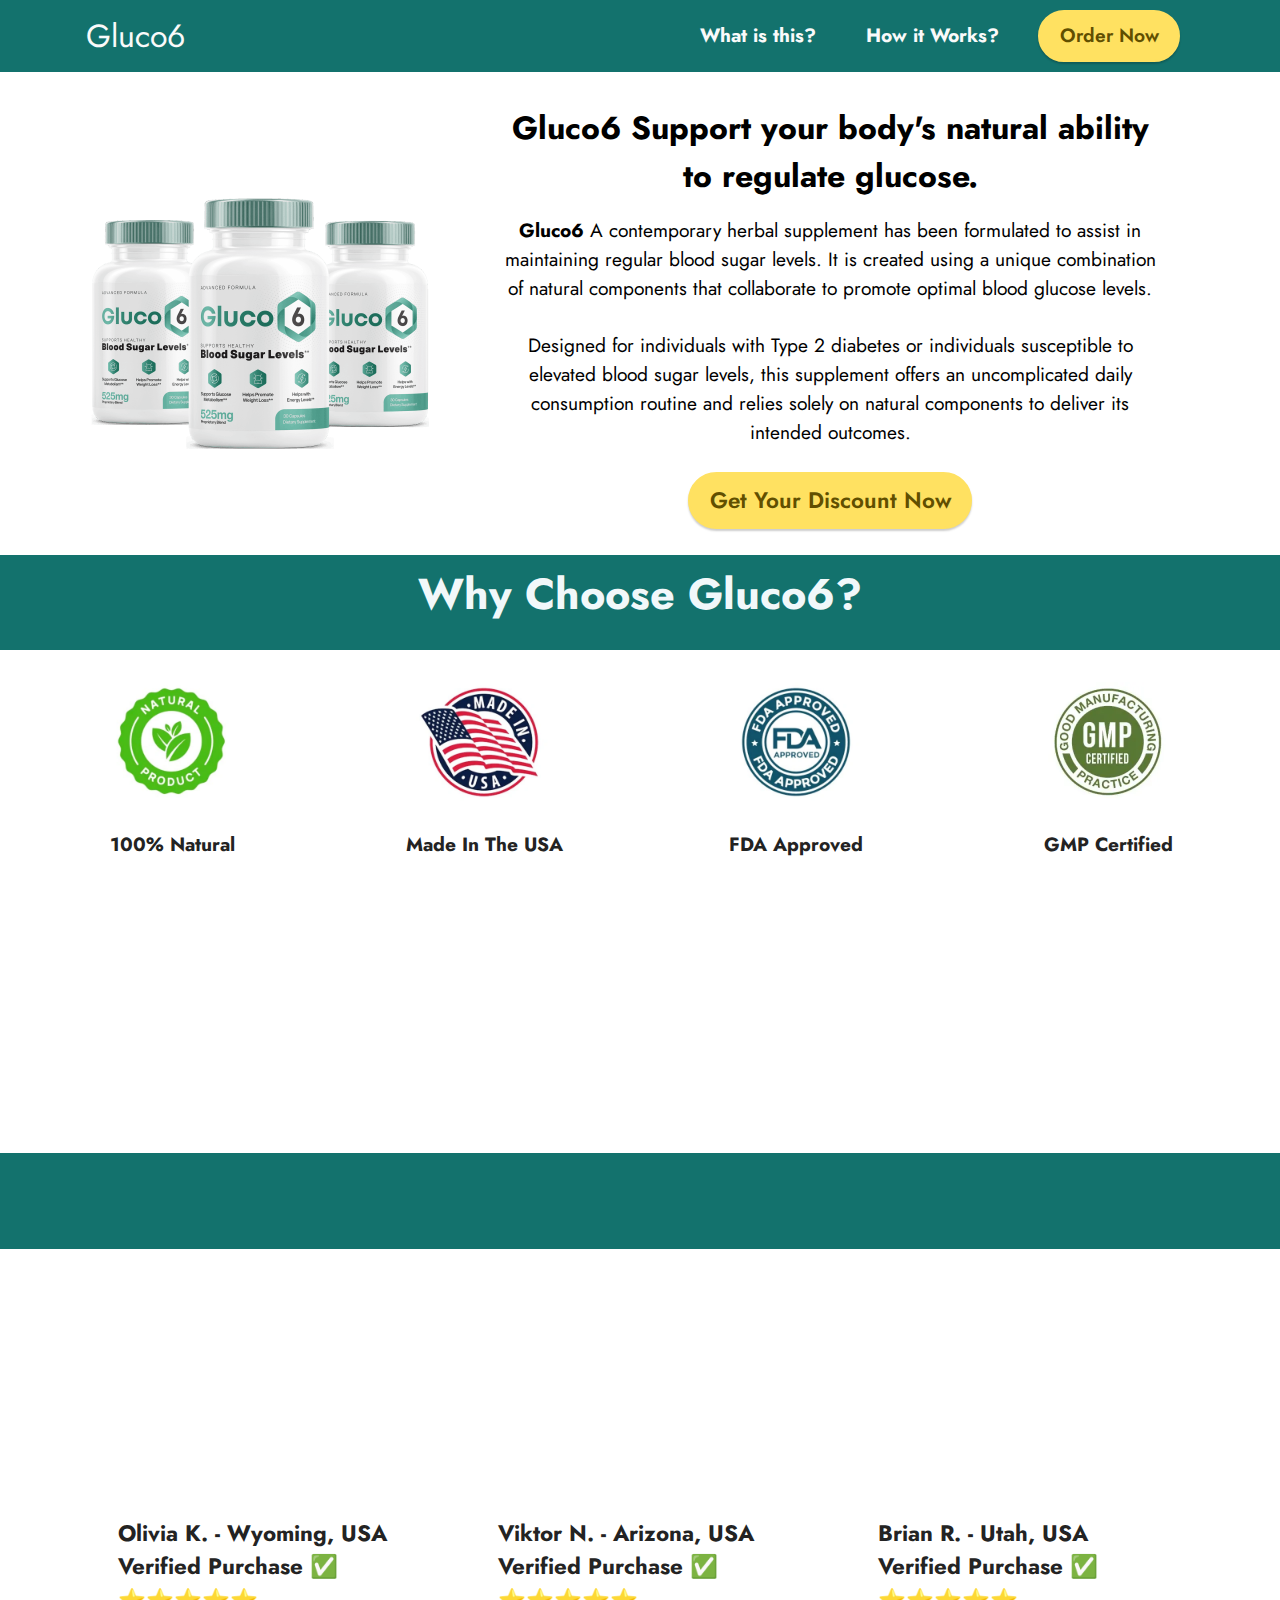
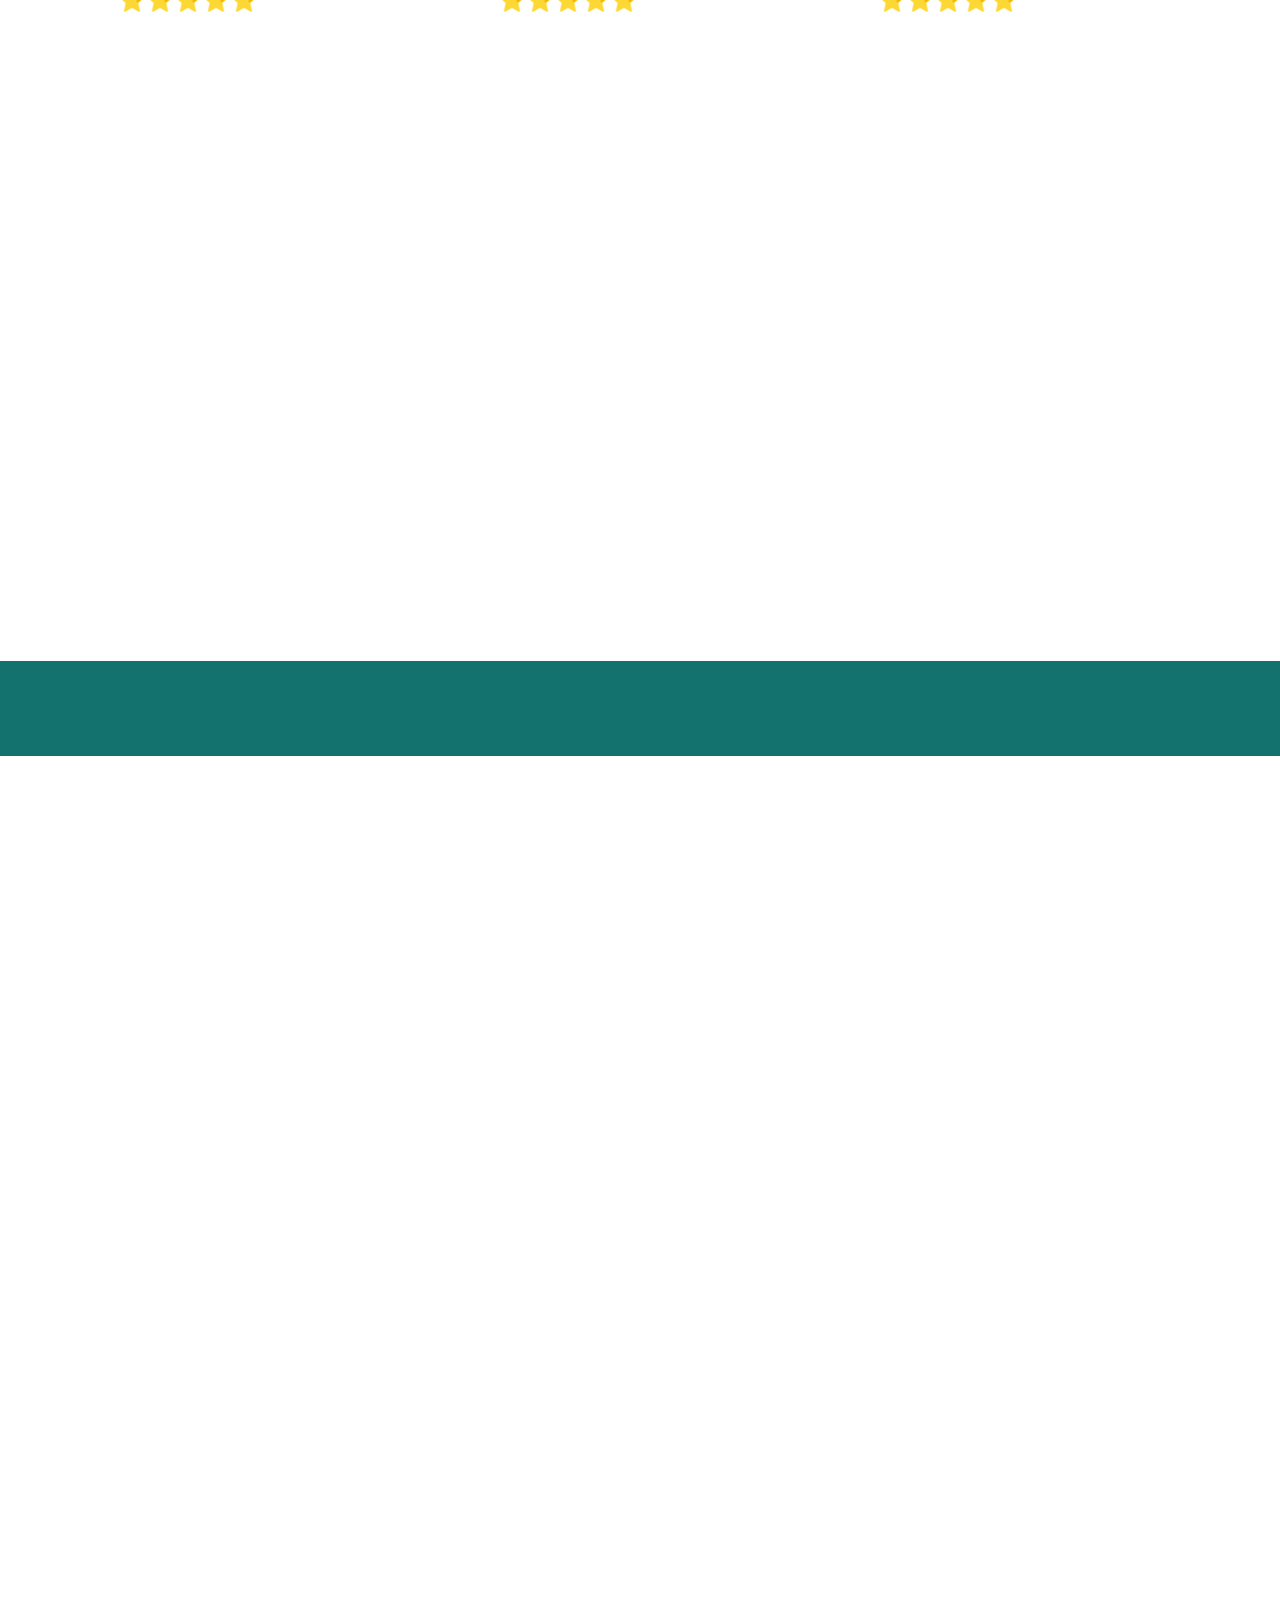
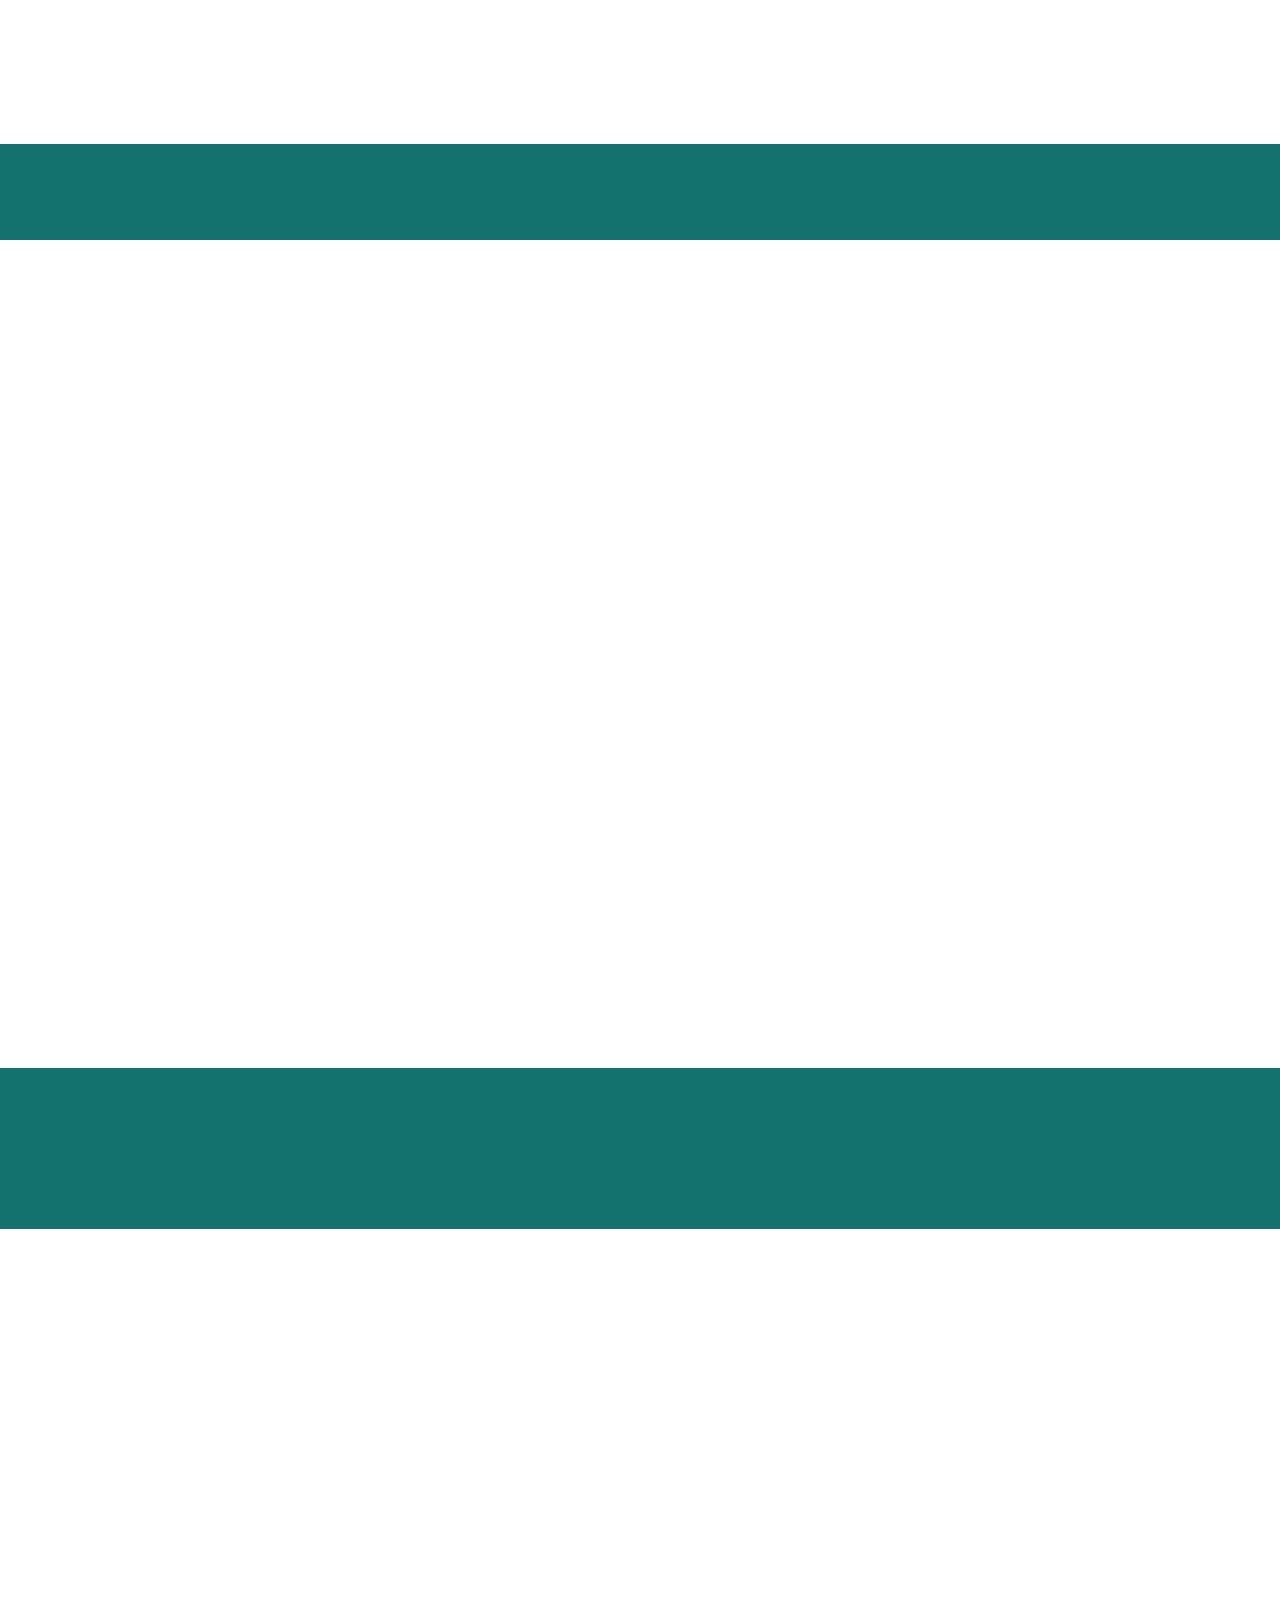
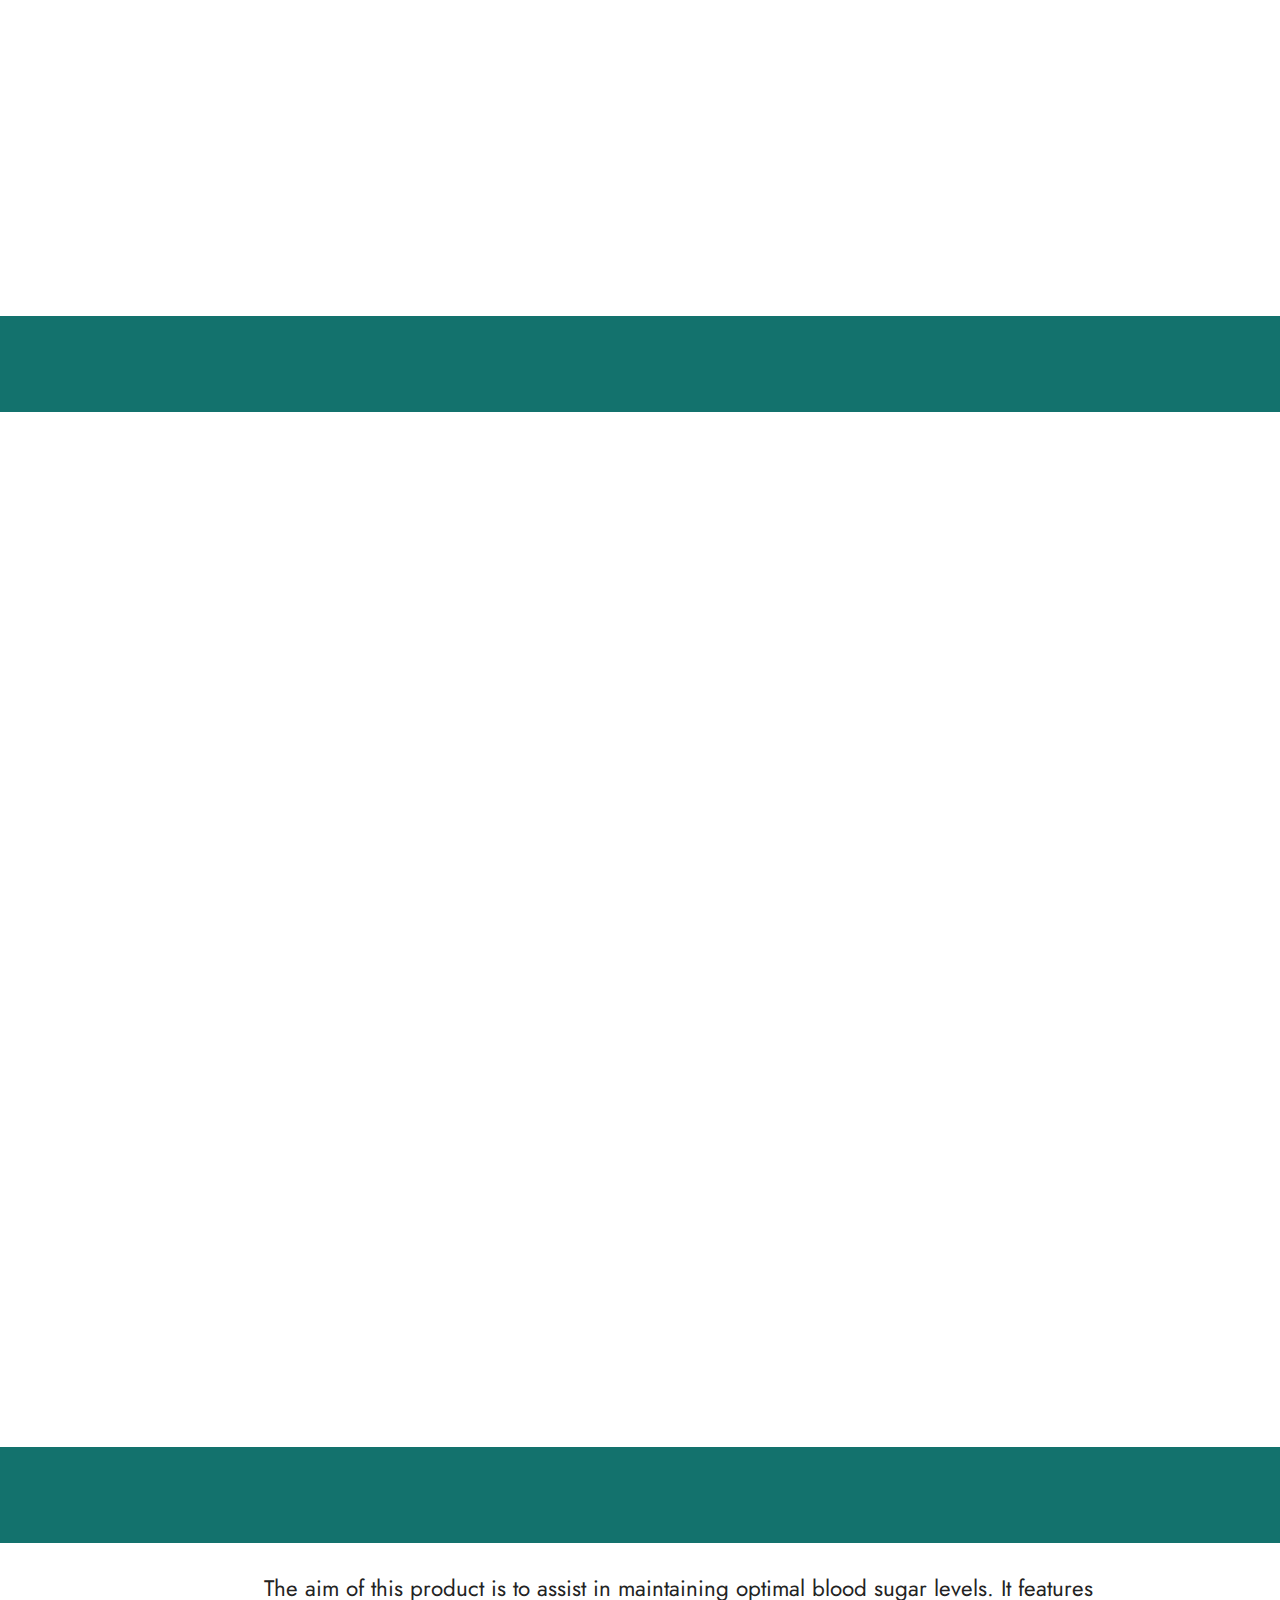
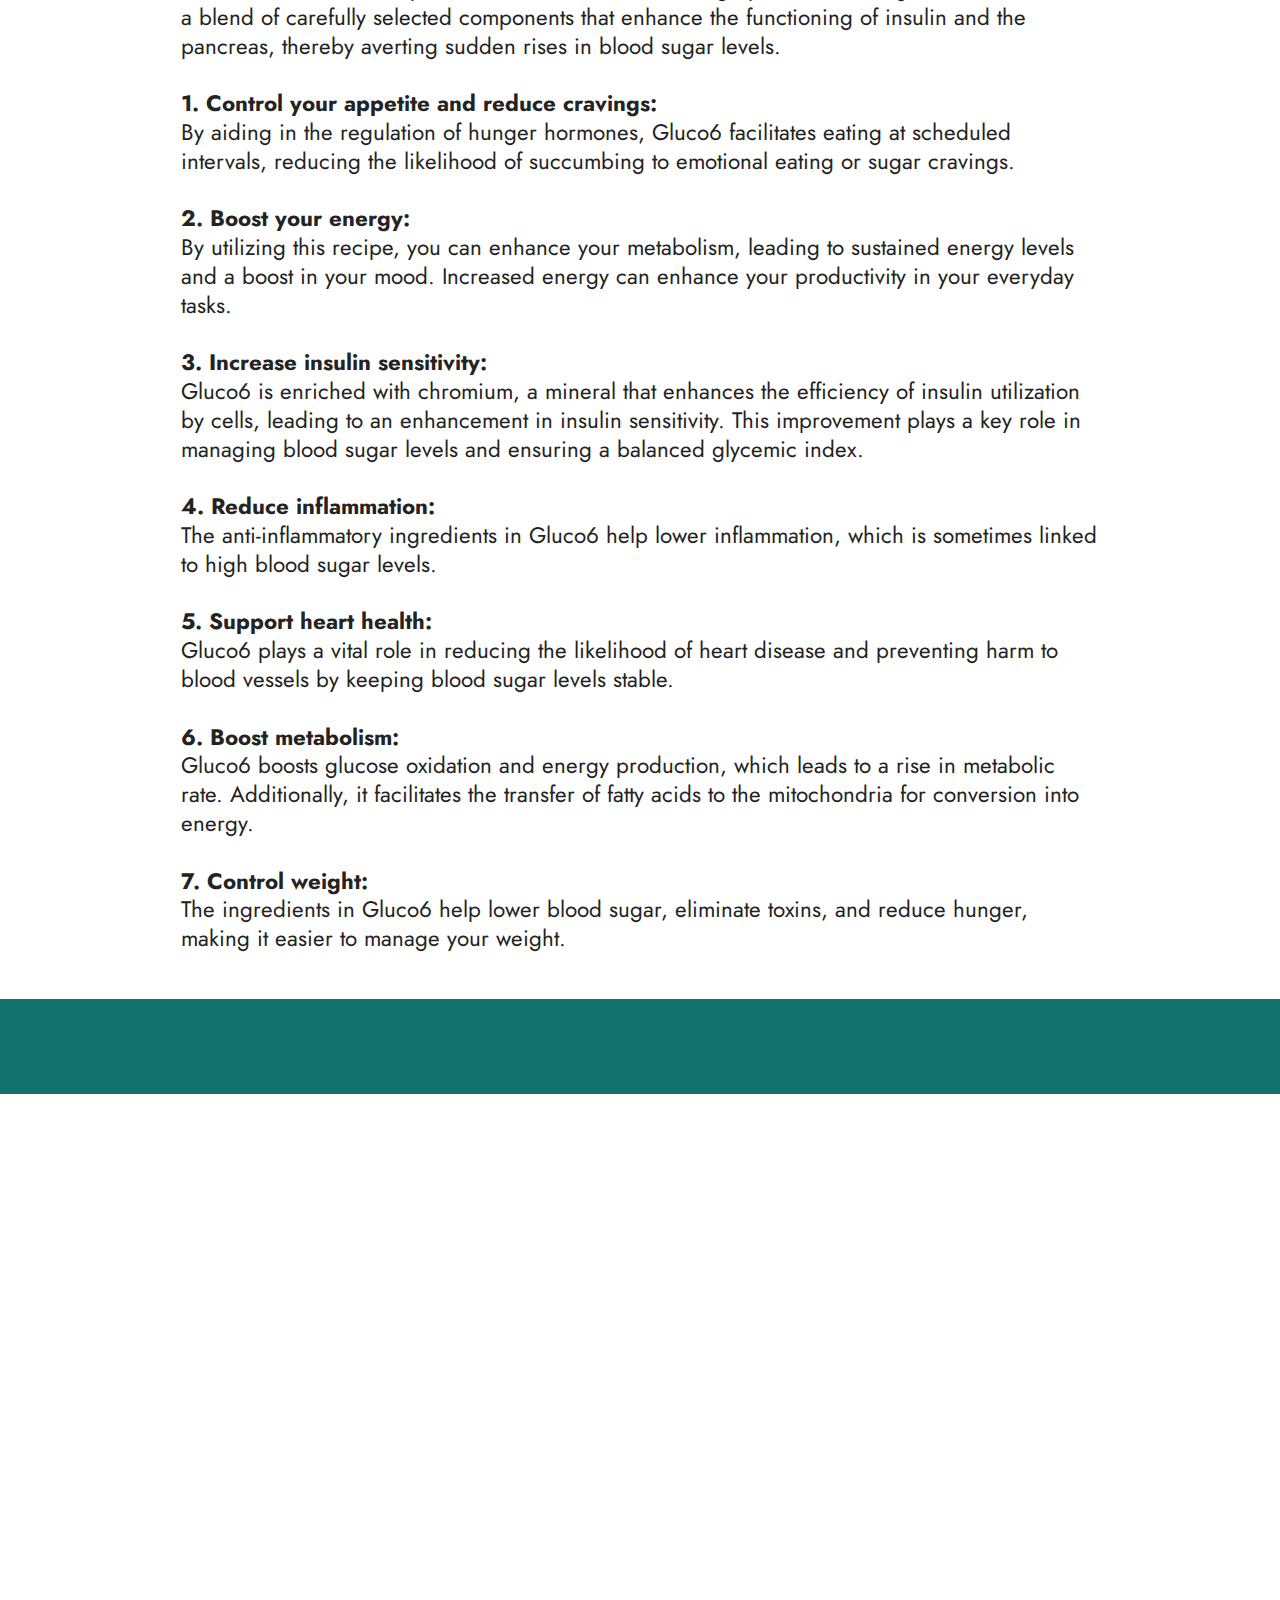
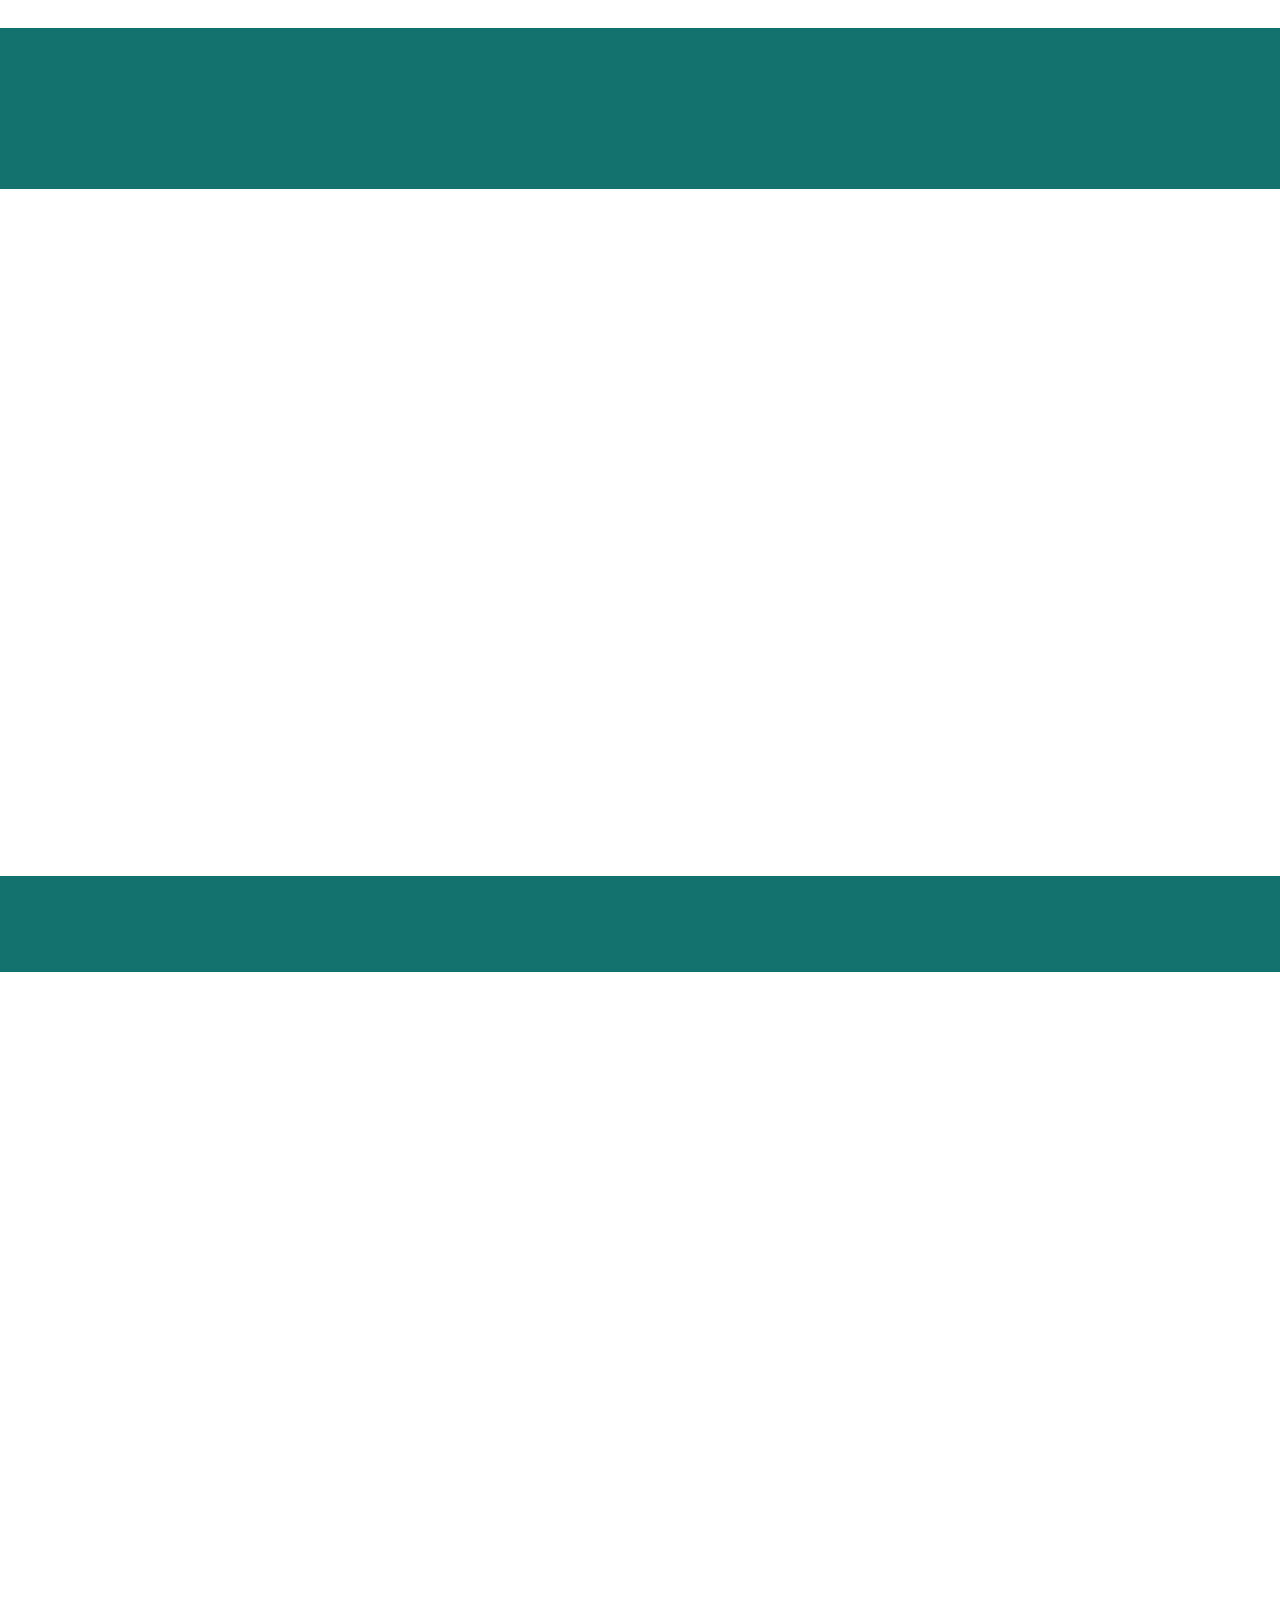
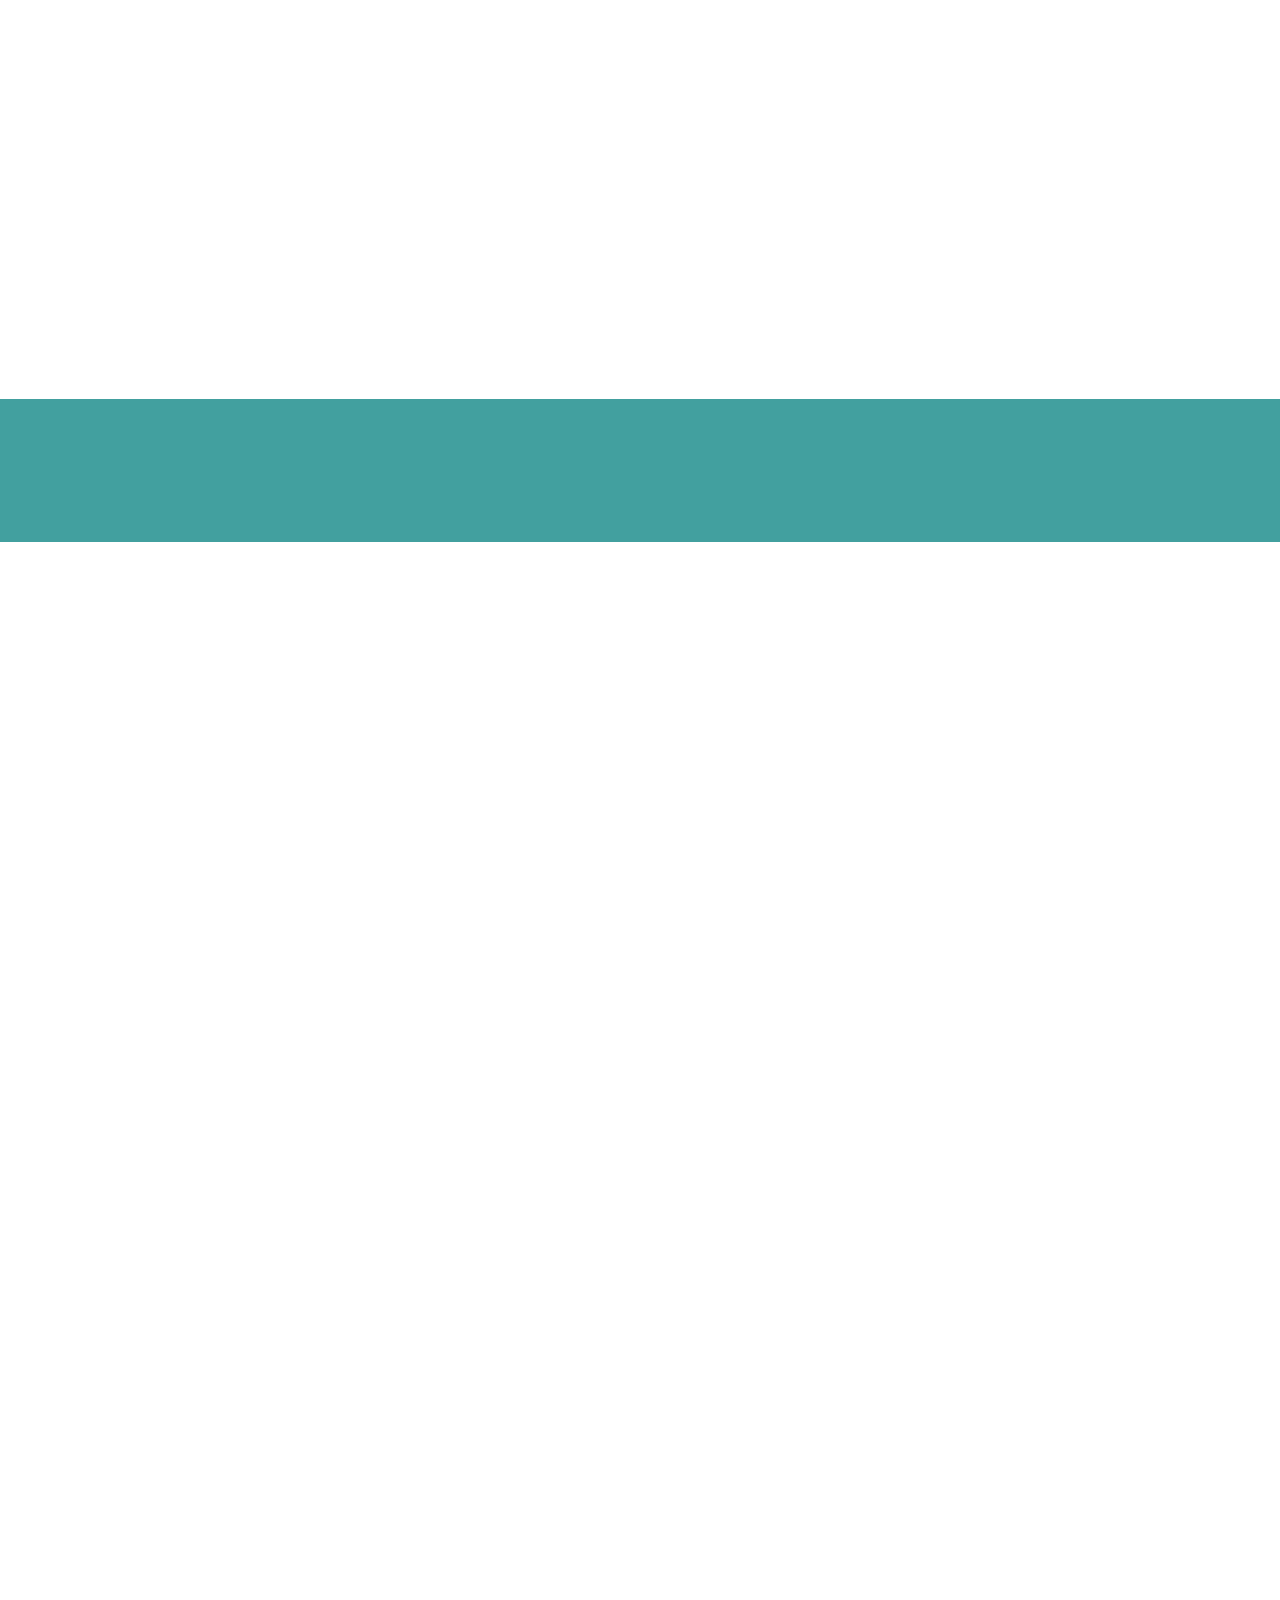
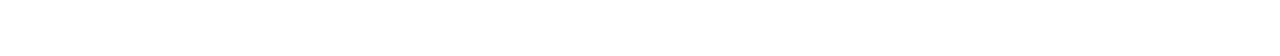
==== commit 834a304f: "Update index.html" ====
--- a/index.html
+++ b/index.html
@@ -1081,9 +1081,7 @@
        <br/>
        Kindly note that the details we offer are not intended to substitute a consultation with a licensed healthcare professional. We recommend that you inform your doctor about any modifications you implement in your daily routine and have a conversation with them. Should you have any inquiries or apprehensions about your well-being, please reach out to your doctor. The information provided on this site has not been reviewed by the Food and Drug Administration. Our items are not designed to diagnose, treat, cure, or prevent any illnesses.
        <br/>
-       <br/>
-              |
-       <br/>
+     
        <br/>
        © Copyright 2024 -
        <a class="text-primary" href="https://81byw.com/gco2?iclid={gclid}">
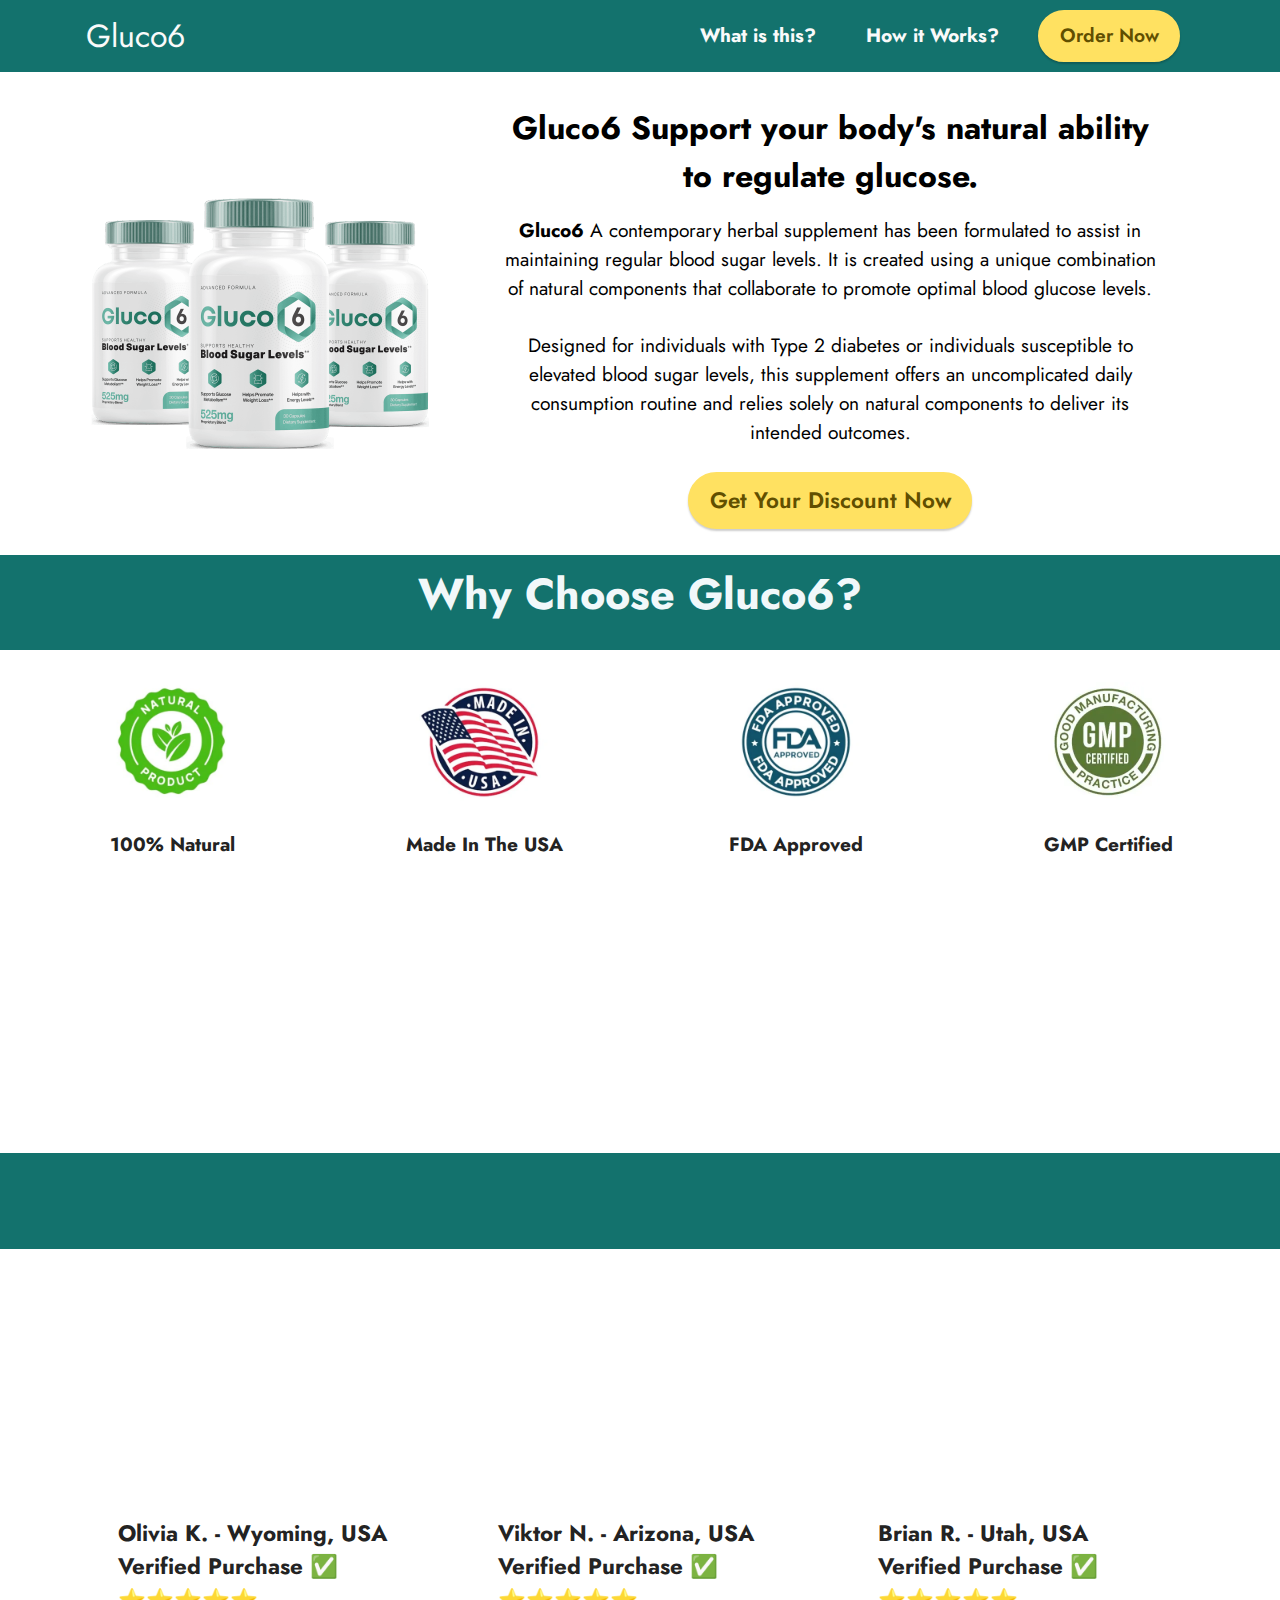
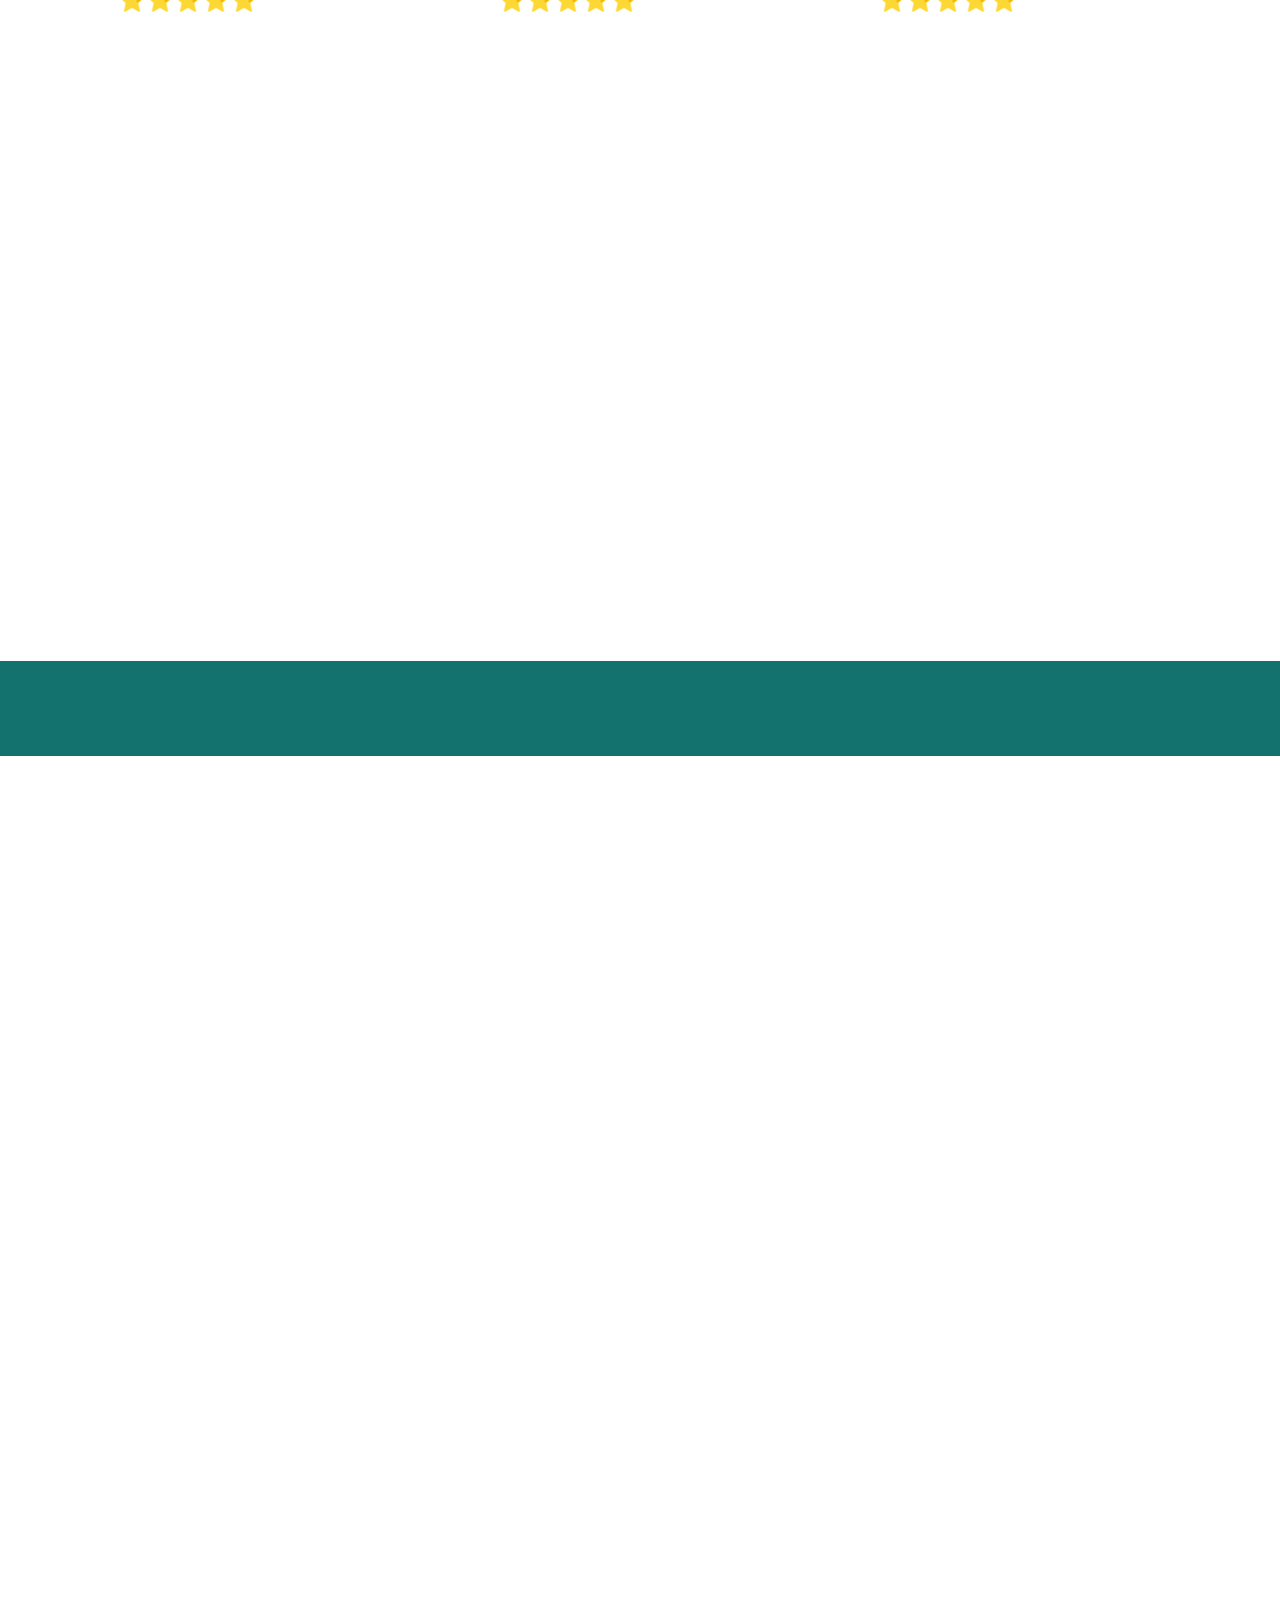
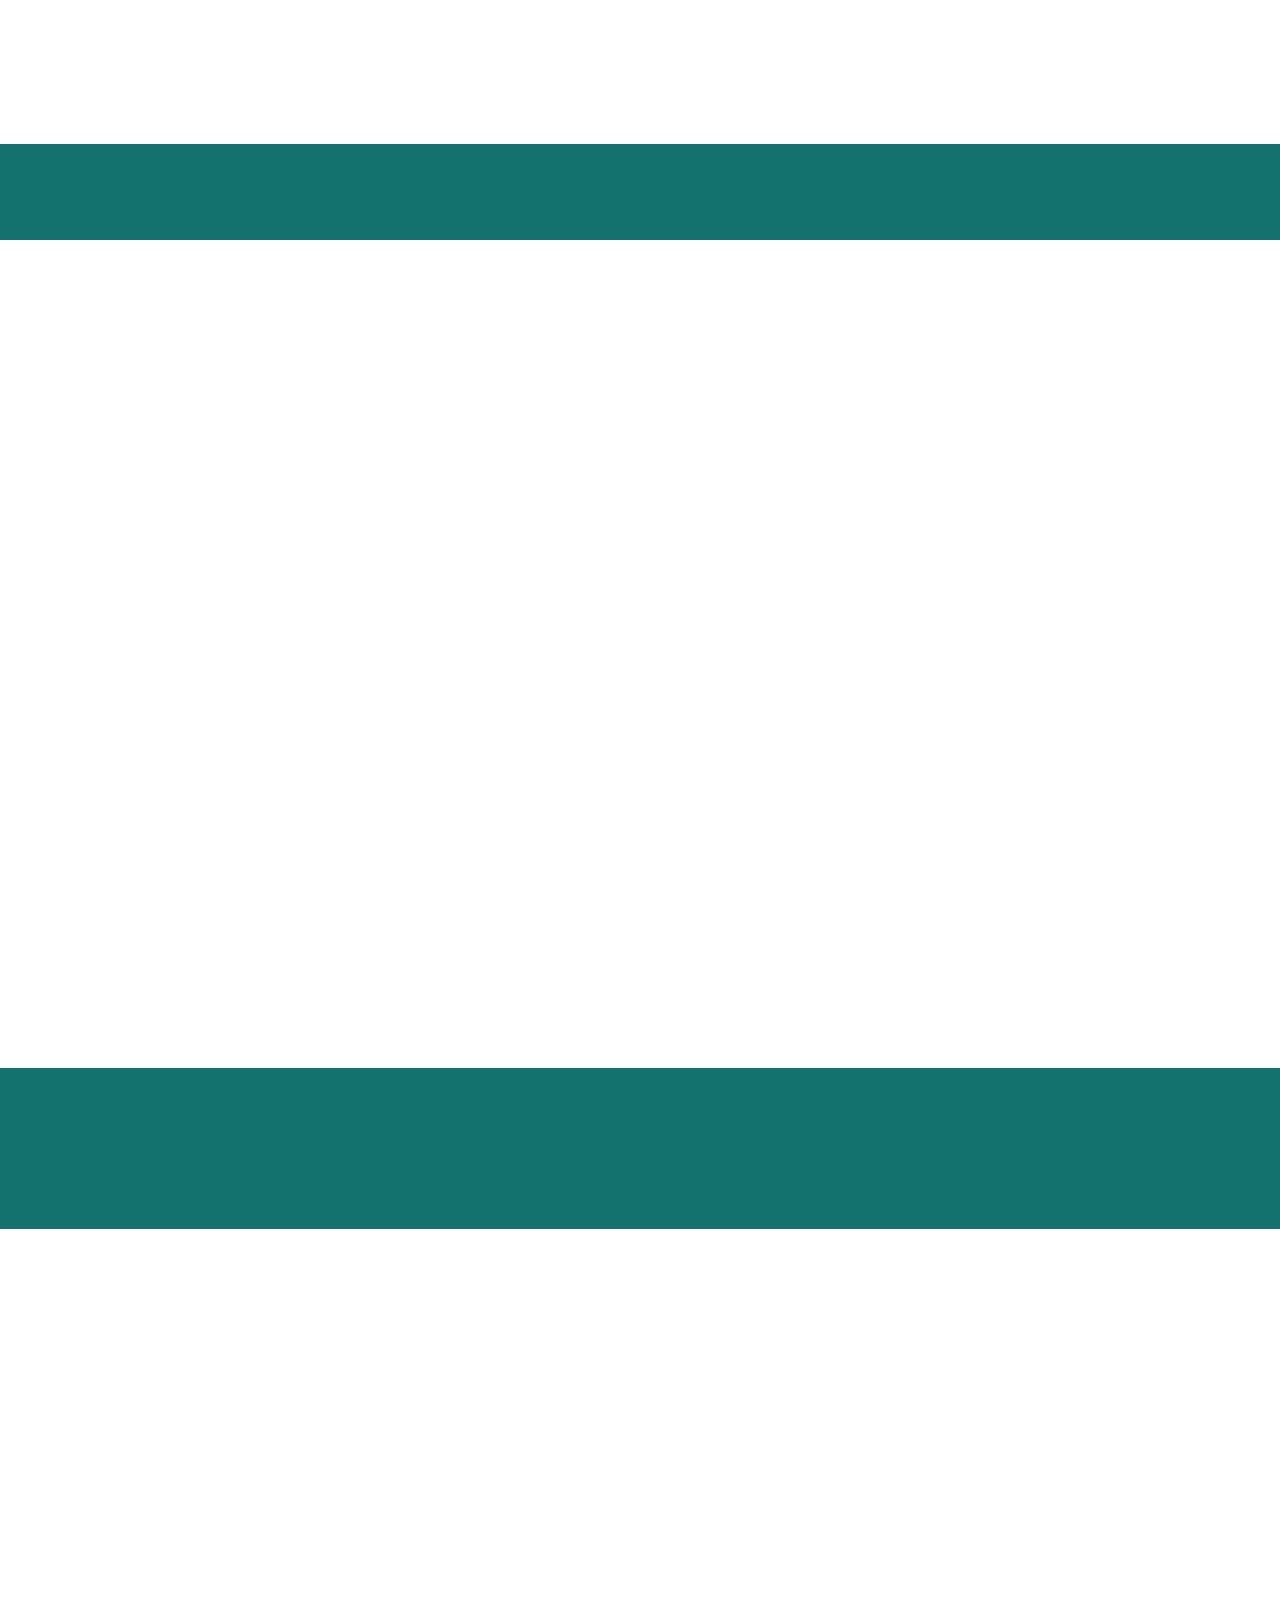
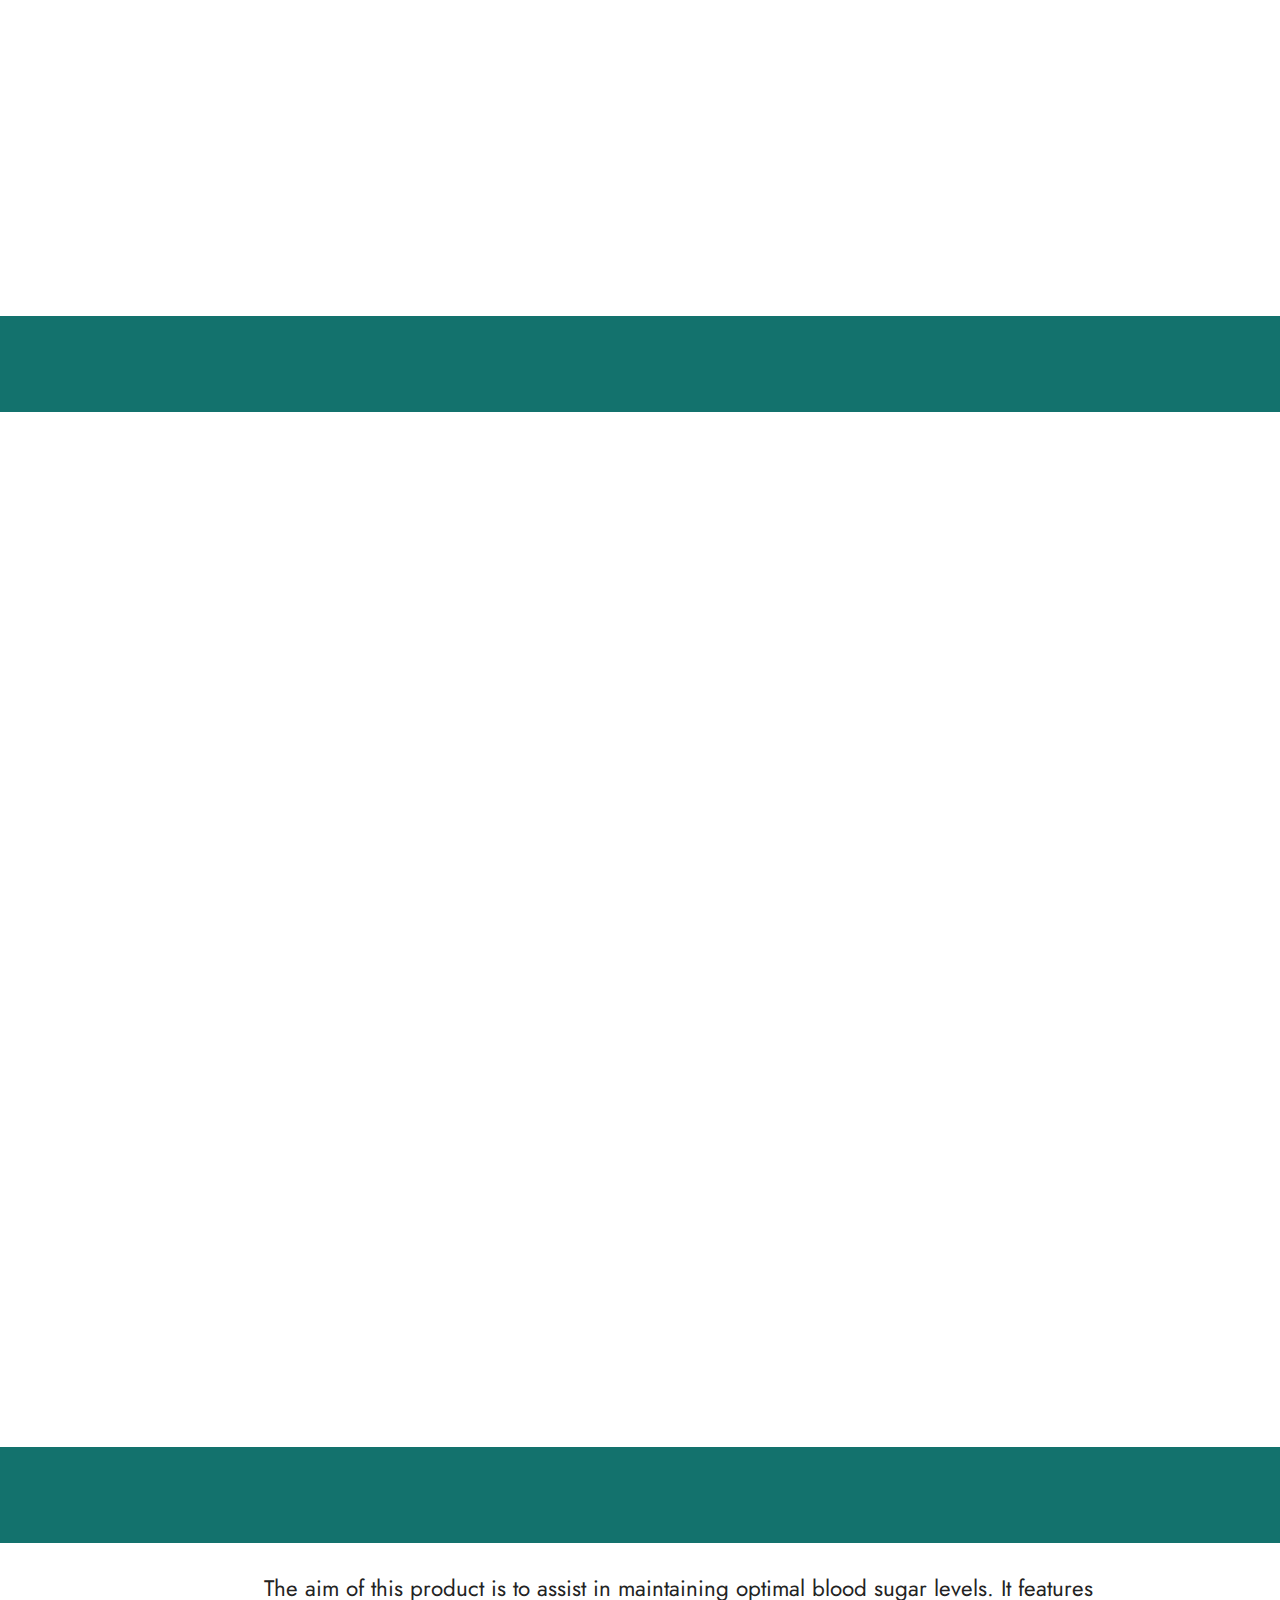
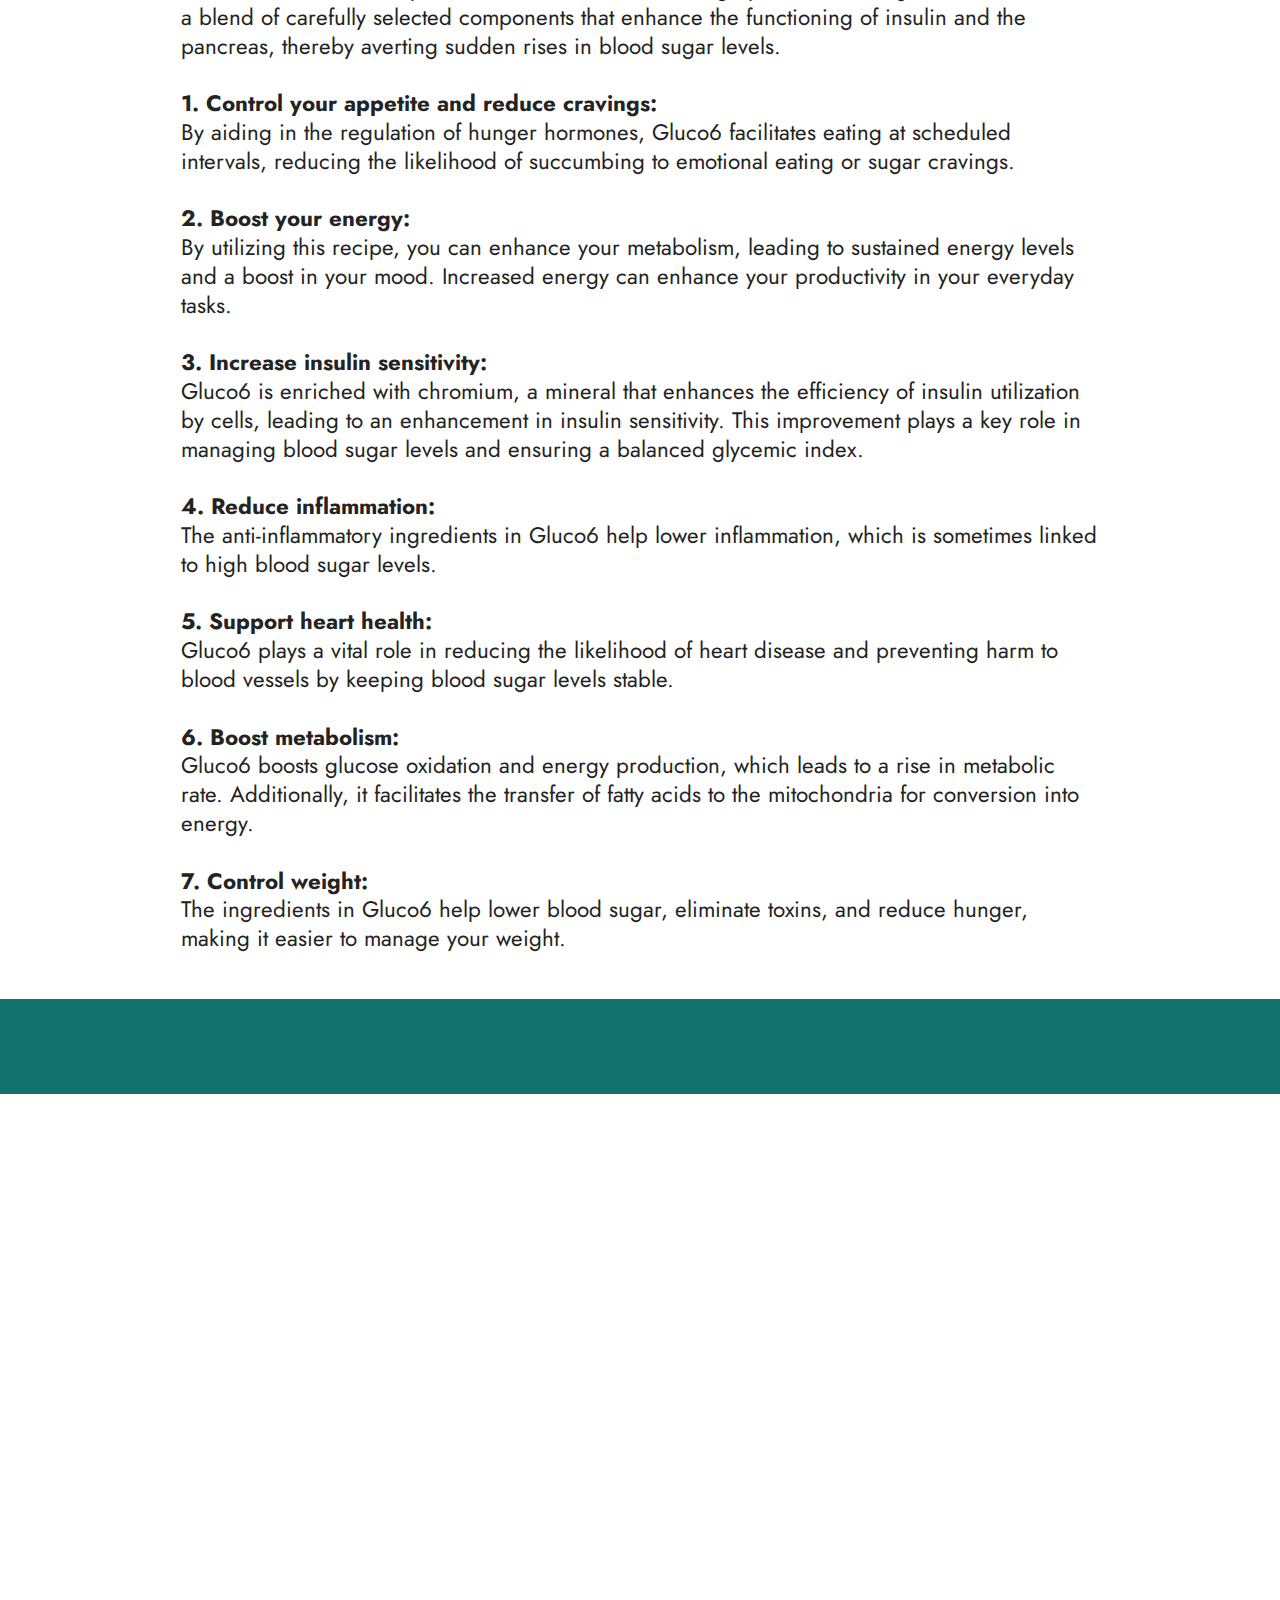
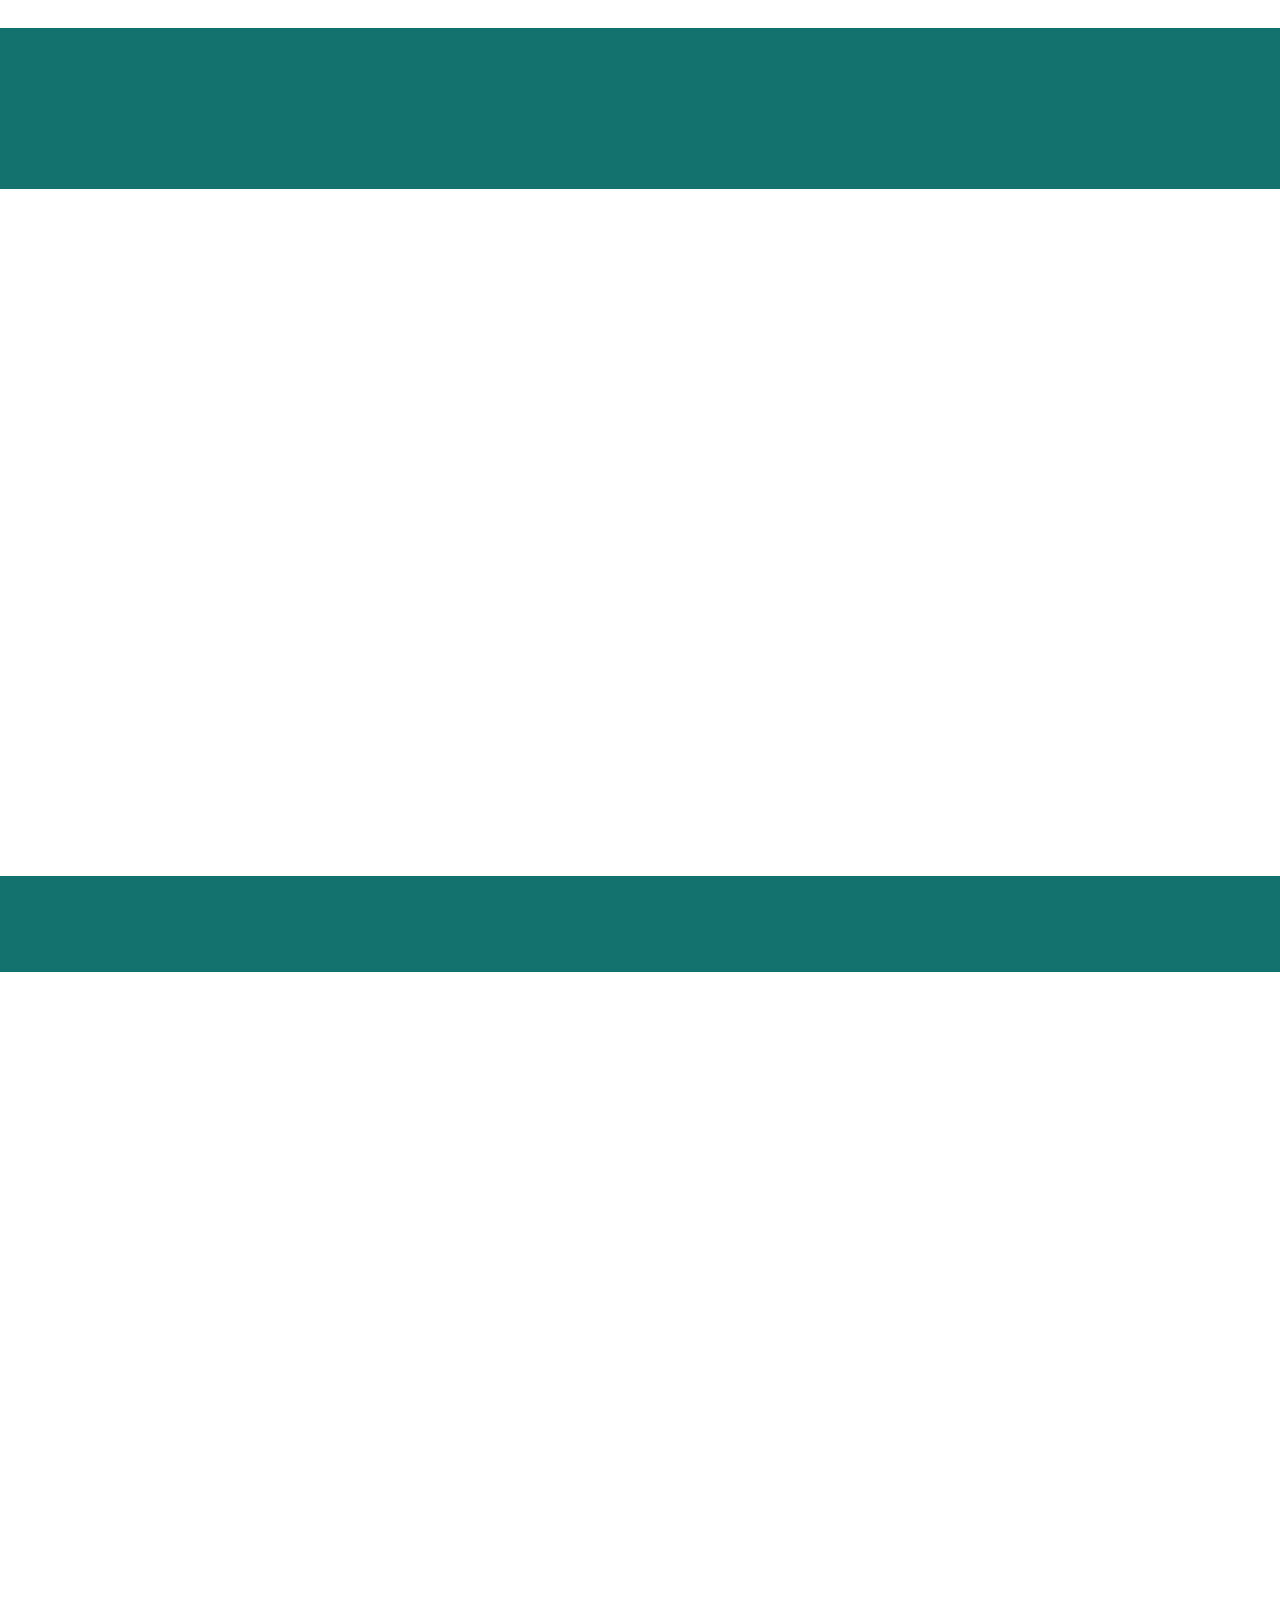
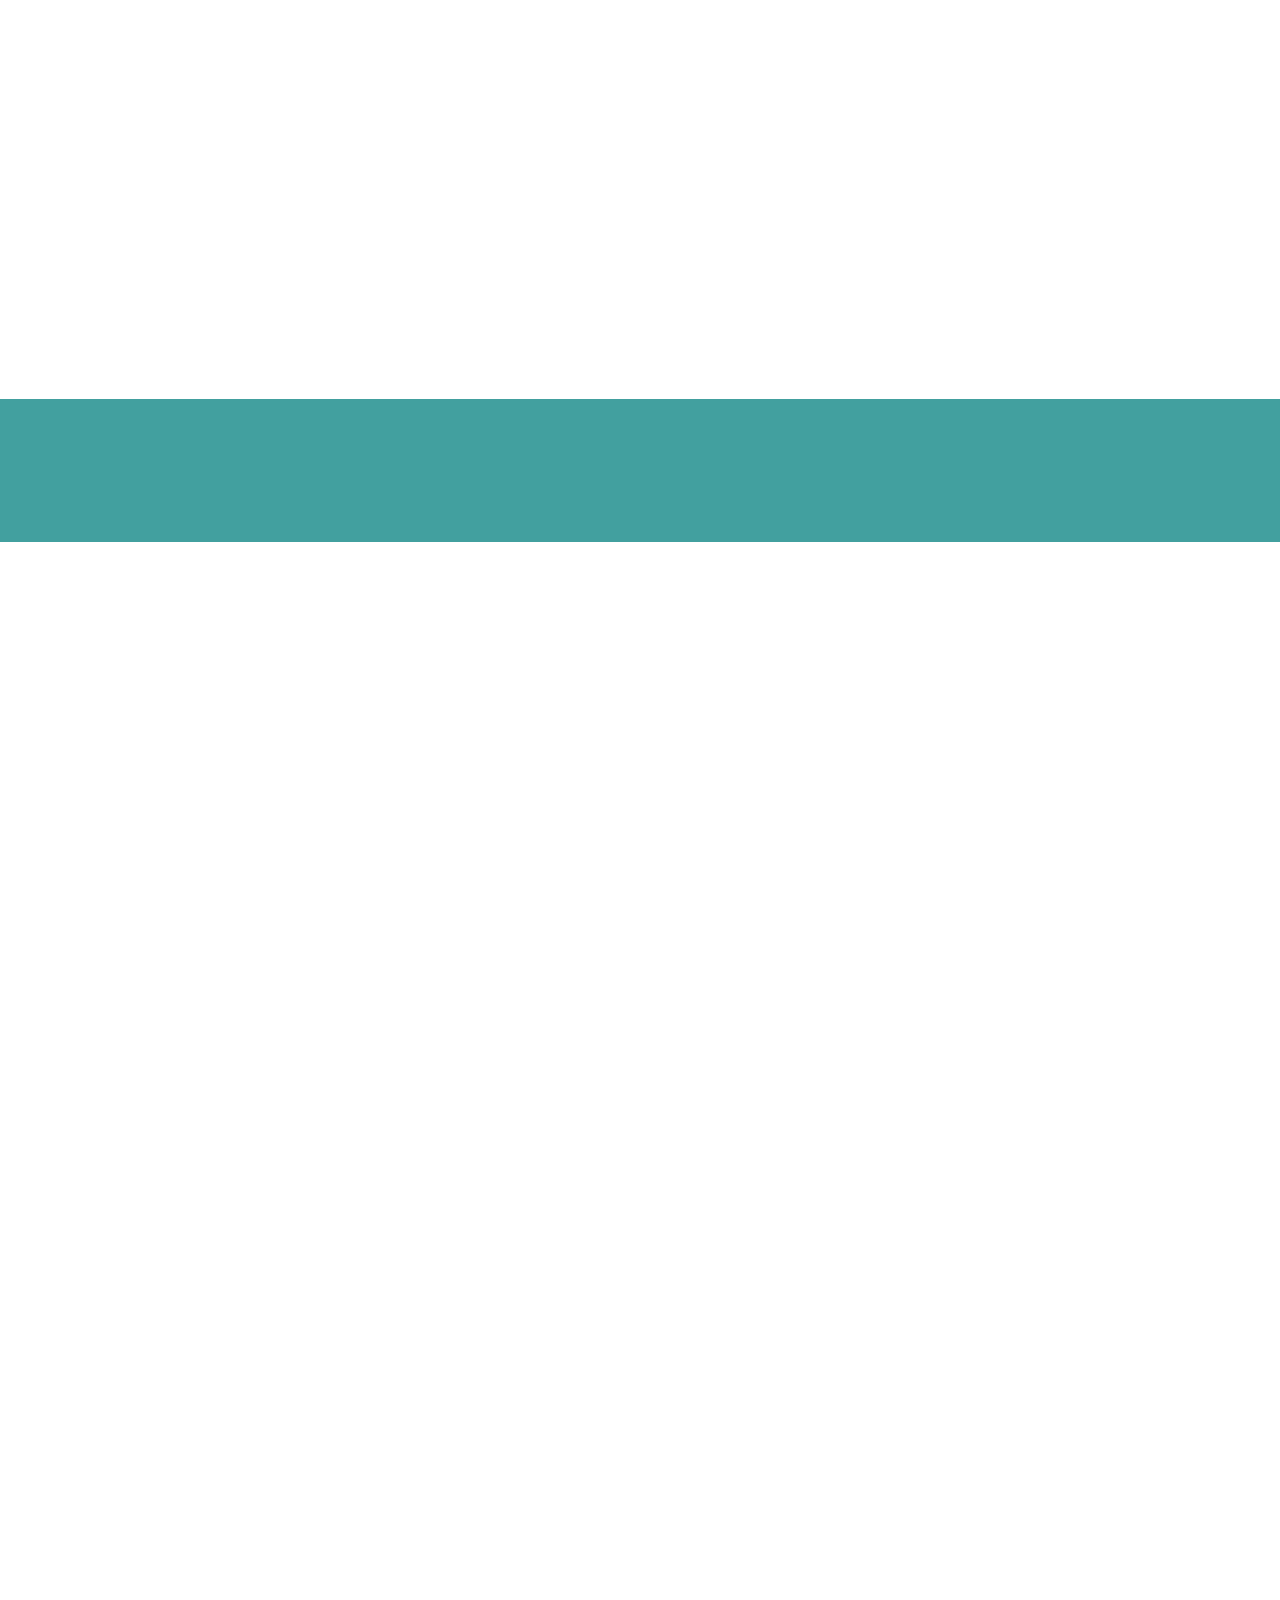
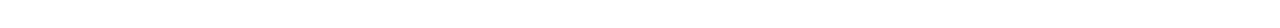
==== commit d7336ef5: "Update index.html" ====
--- a/index.html
+++ b/index.html
@@ -1080,9 +1080,7 @@
        </a>
        <br/>
        Kindly note that the details we offer are not intended to substitute a consultation with a licensed healthcare professional. We recommend that you inform your doctor about any modifications you implement in your daily routine and have a conversation with them. Should you have any inquiries or apprehensions about your well-being, please reach out to your doctor. The information provided on this site has not been reviewed by the Food and Drug Administration. Our items are not designed to diagnose, treat, cure, or prevent any illnesses.
-       <br/>
      
-       <br/>
        © Copyright 2024 -
        <a class="text-primary" href="https://81byw.com/gco2?iclid={gclid}">
         <strong>
